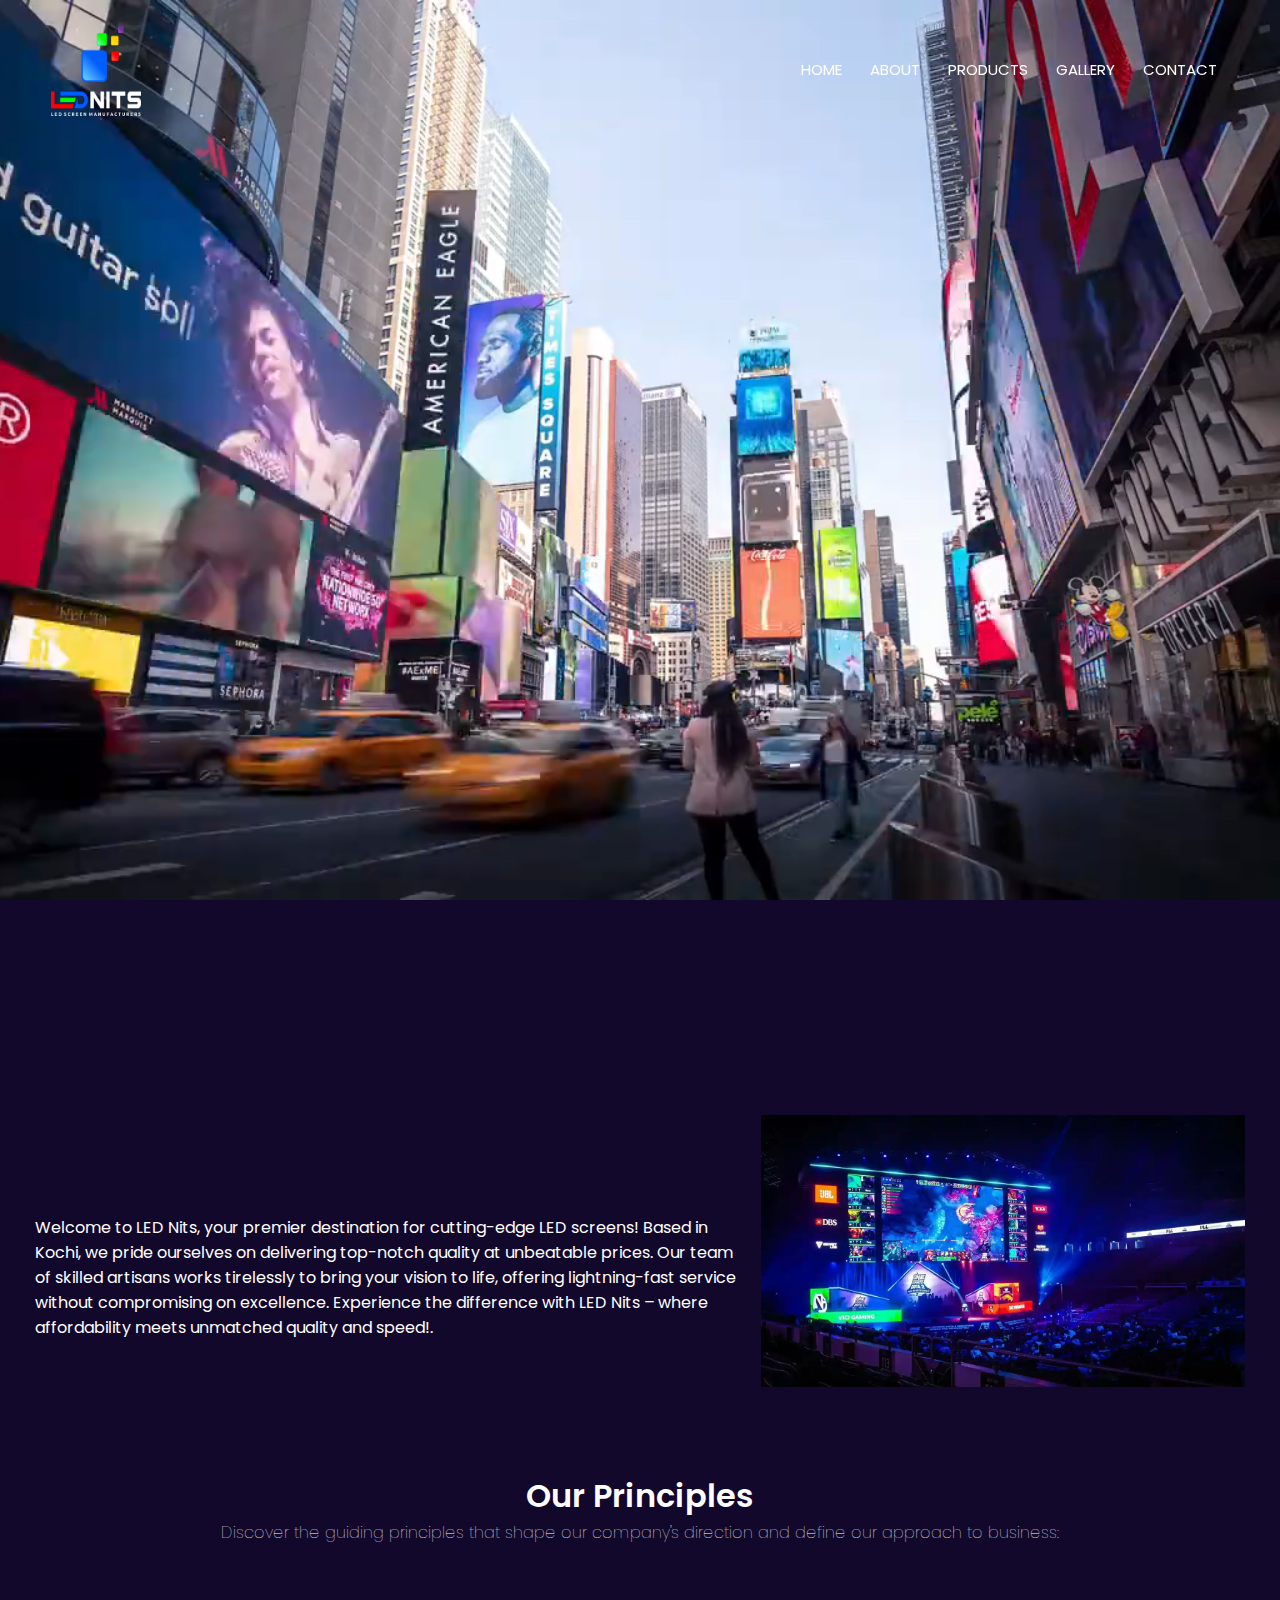
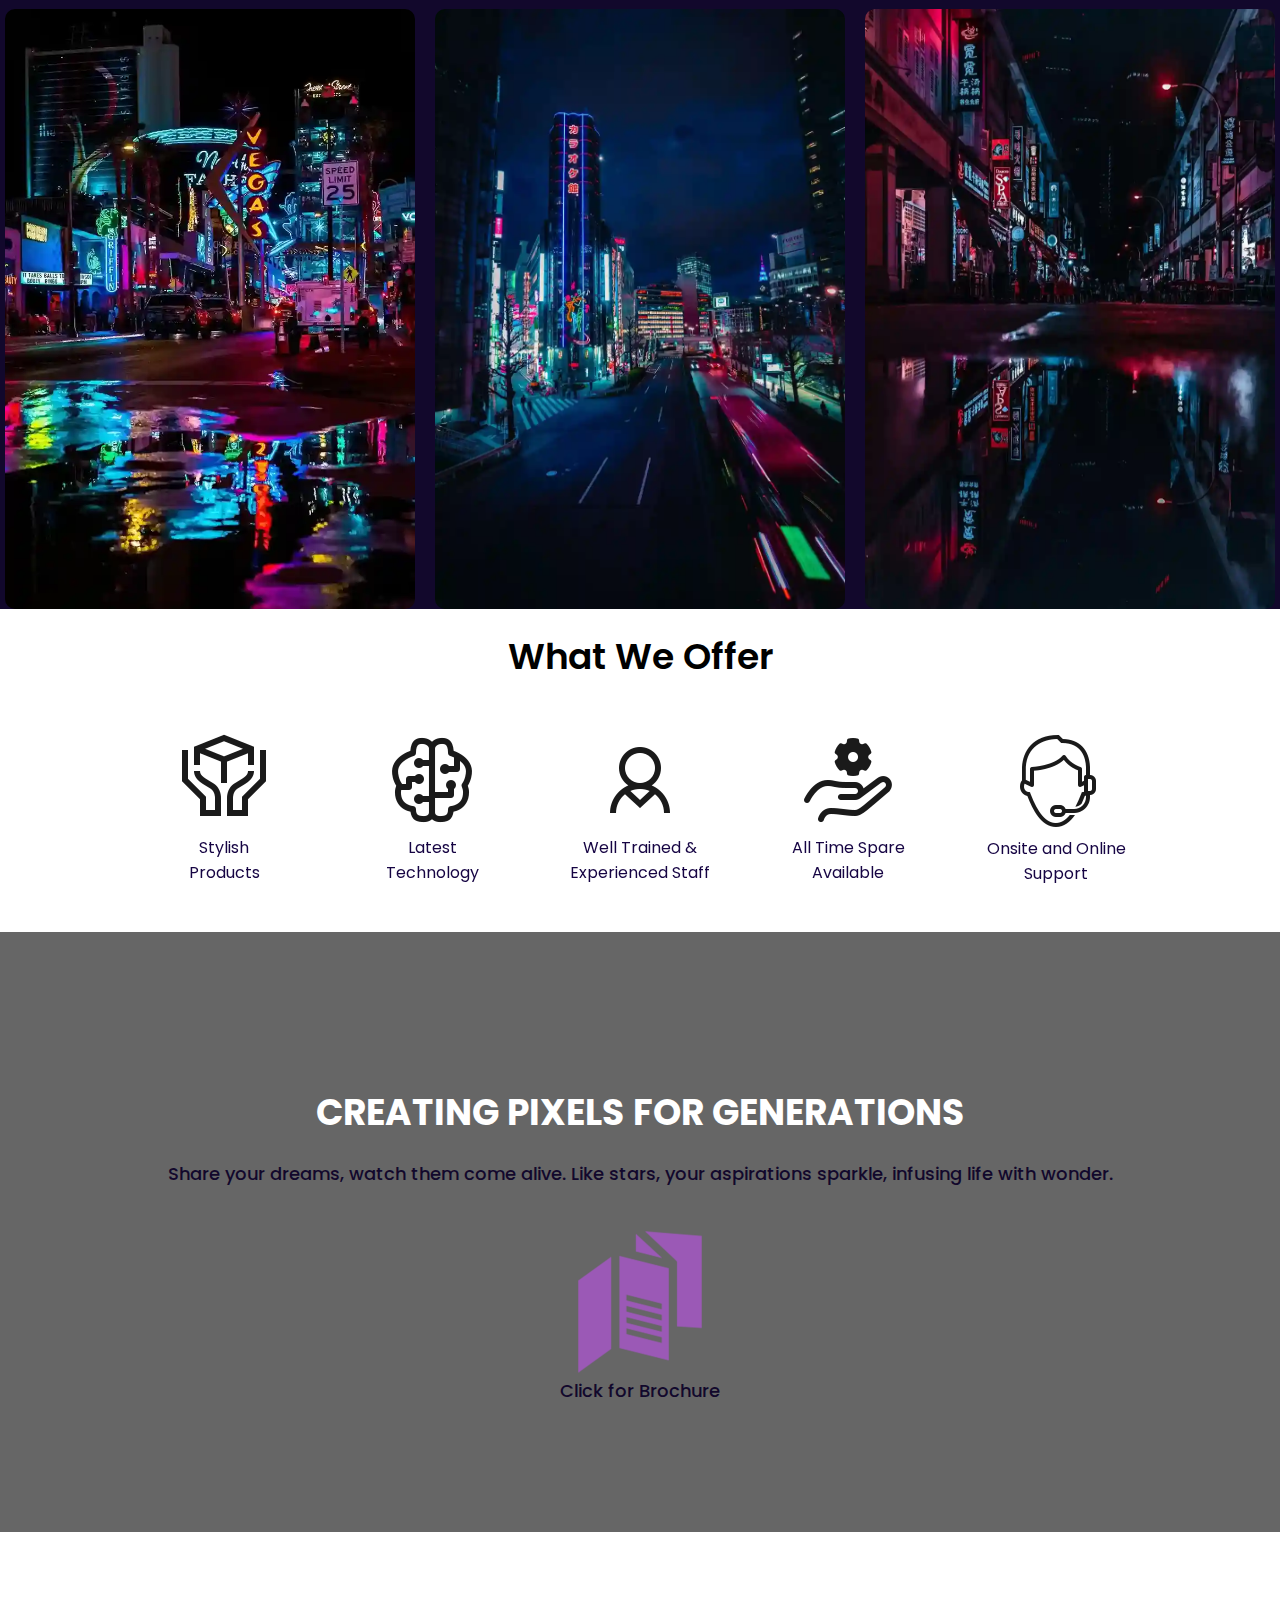
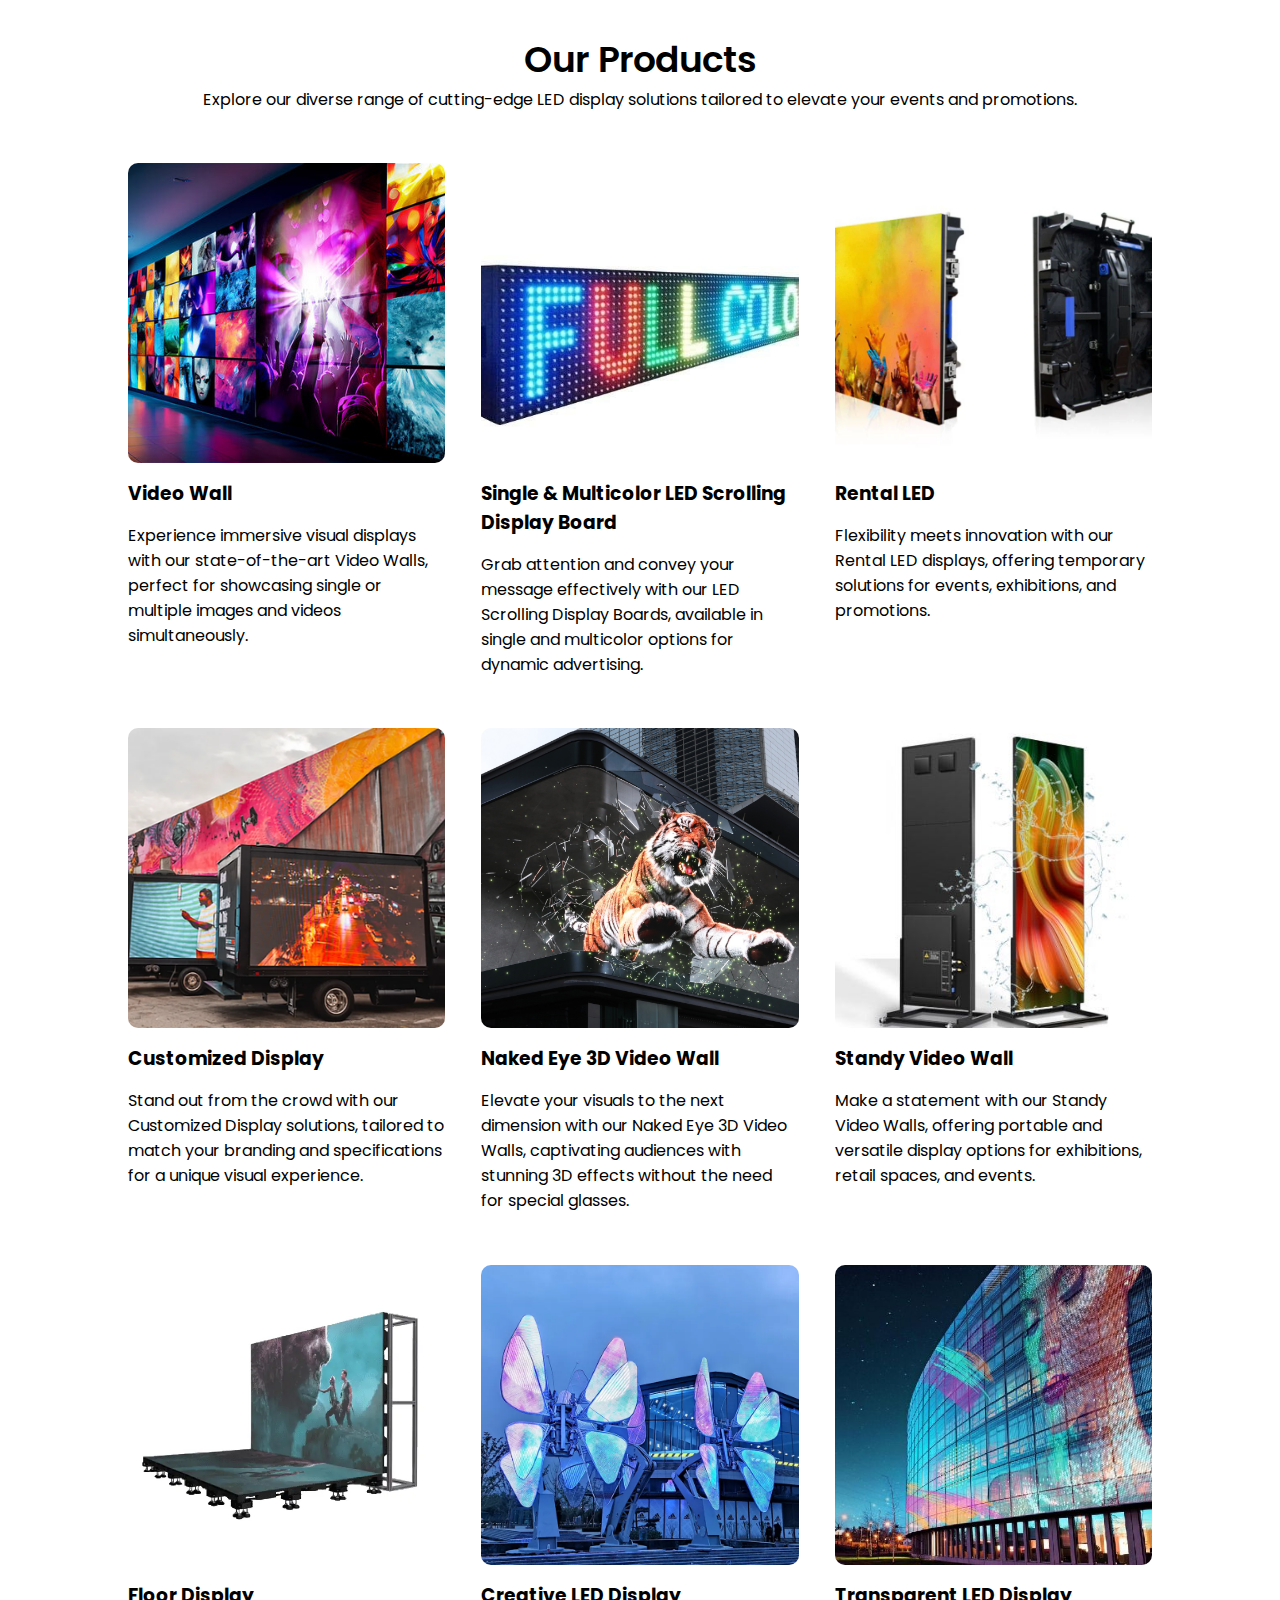
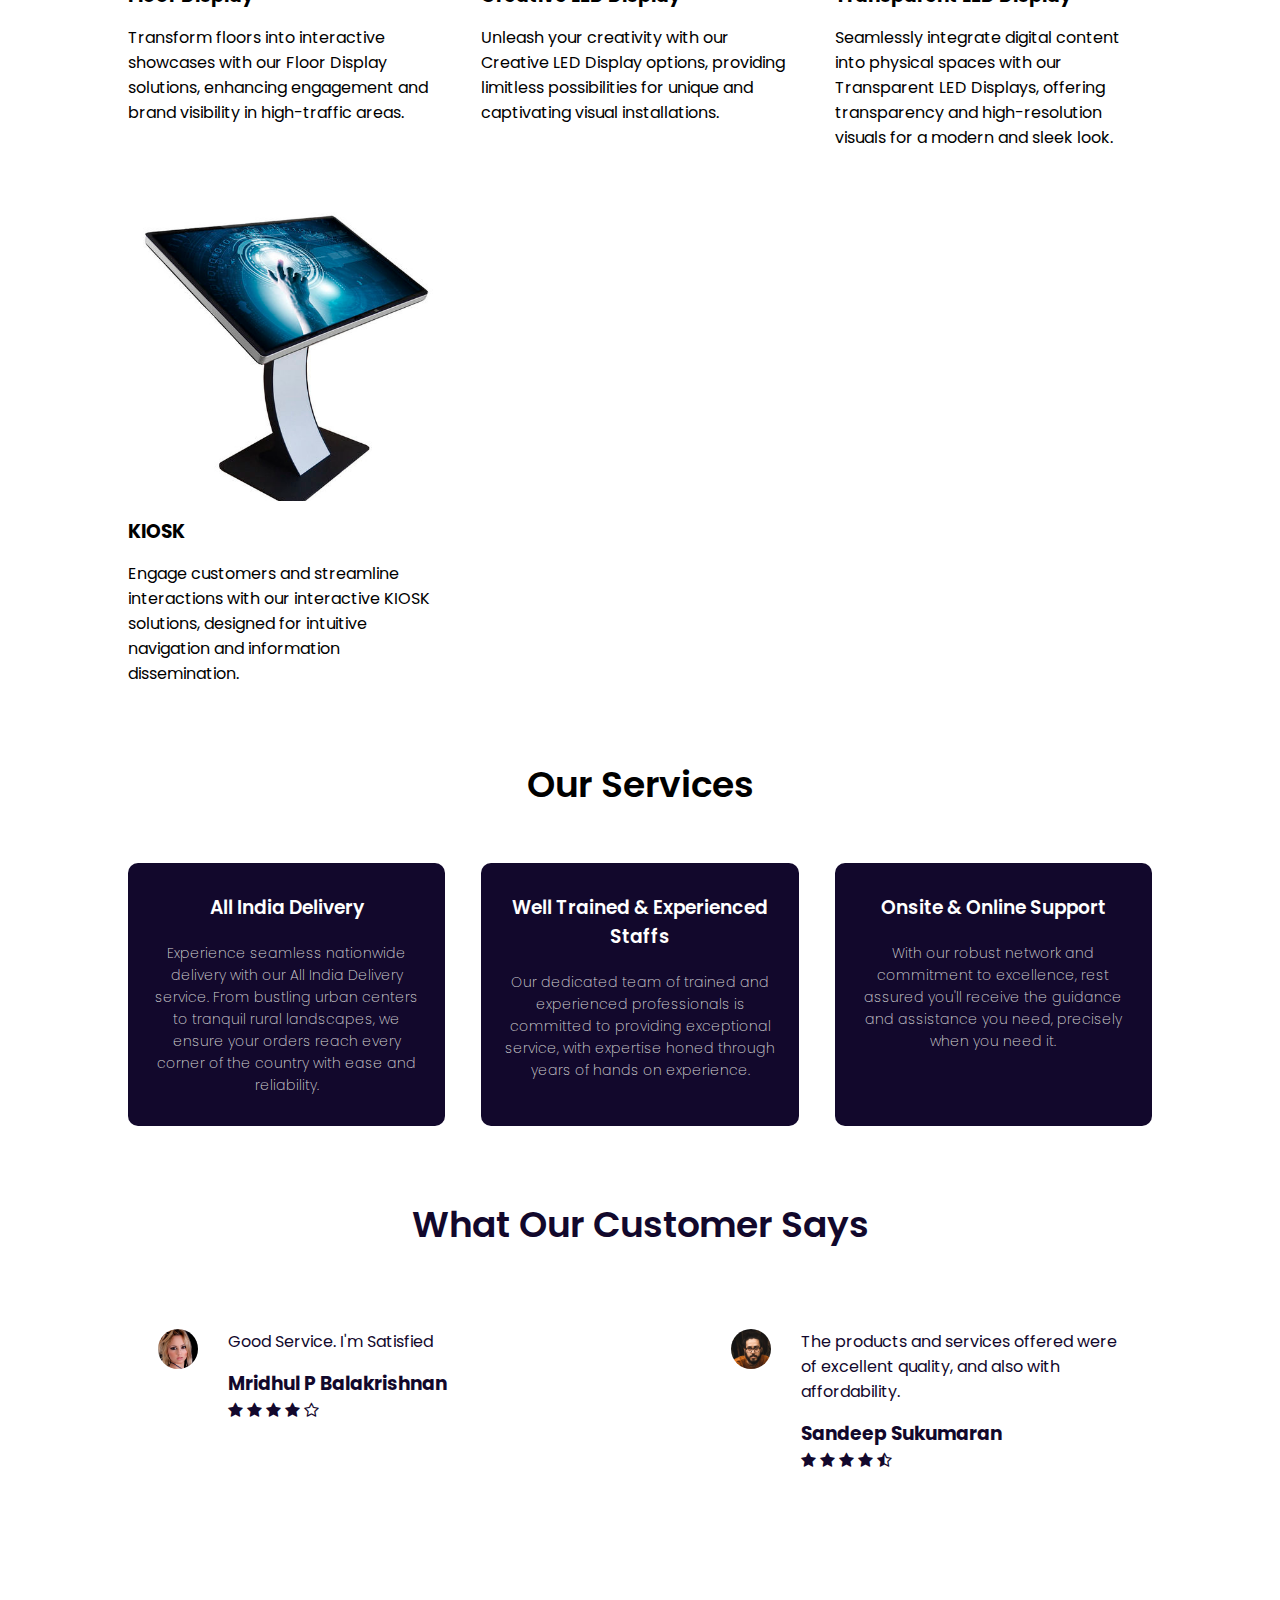
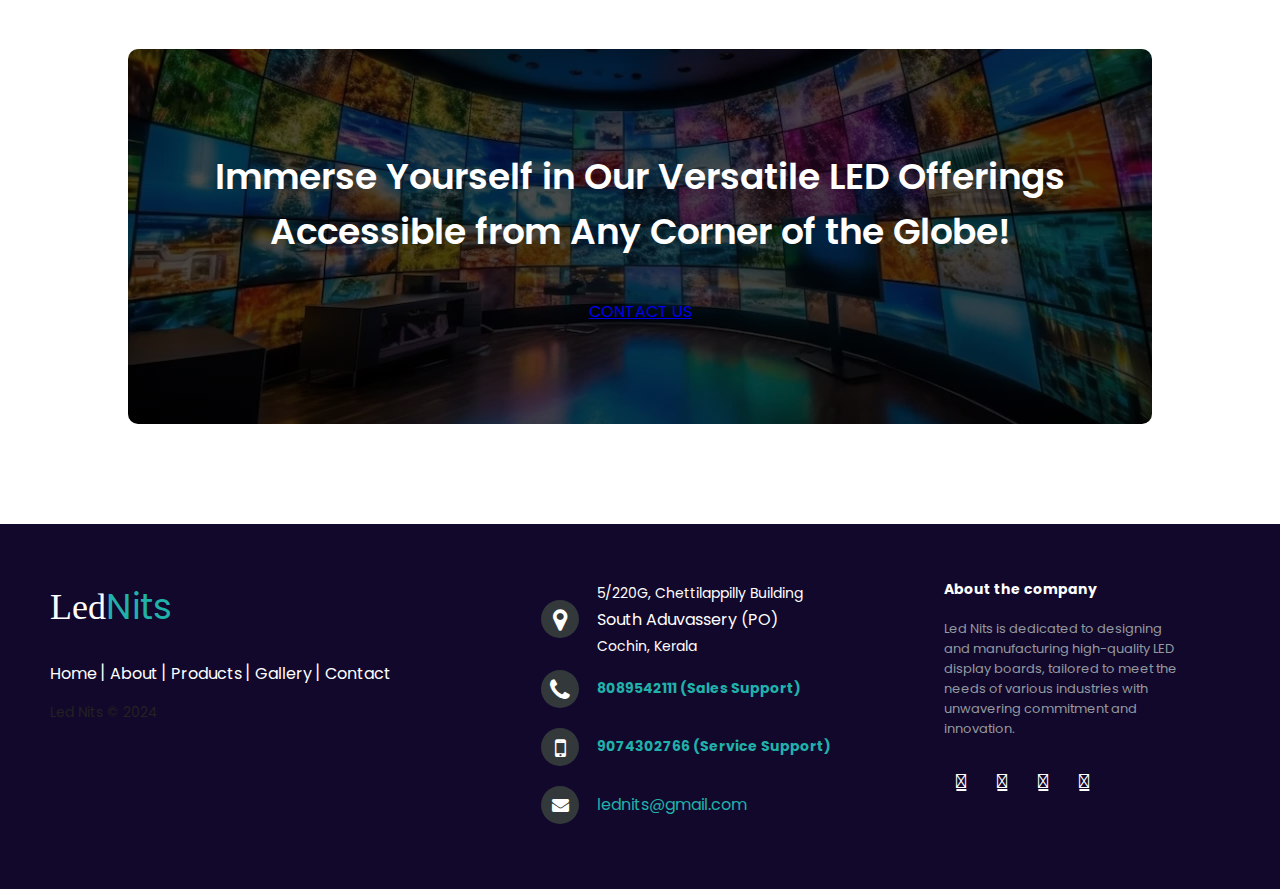
==== index.html @ 92ab8e9d "demo final changes" ====
<html>
<head>
<meta name="viewport" content="width=device-width, initial-scale=1.0">
<title>Led Nits</title>
<link rel="stylesheet" href="style.css">
<link href="https://fonts.googleapis.com/css?family=Poppins:100,200,300,400,600,700&display=swap" rel="stylesheet">
<link rel="stylesheet" href="https://stackpath.bootstrapcdn.com/font-awesome/4.7.0/css/font-awesome.min.css"> 
<link rel="stylesheet" href="https://cdnjs.cloudflare.com/ajax/libs/font-awesome/5.15.3/css/all.min.css" integrity="sha512-iBBXm8fW90+nuLcSKlbmrPcLa0OT92xO1BIsZ+ywDWZCvqsWgccV3gFoRBv0z+8dLJgyAHIhR35VZc2oM/gI1w==" crossorigin="anonymous" referrerpolicy="no-referrer" />
</head>

<body>

    <a href='#' class="stt" title="scroll to top"></a>

    <div class="whatsapp-btn-container">
        <a class="whatsapp-btn" href="https://wa.me/918089542111"><i class="fab fa-whatsapp"></i></a>
        <span>Contact Us</span>
    </div>

    <section class="header">
        <video autoplay muted loop class="video-bg">
            <source src="video/Leddisplay.mp4" type="video/mp4">
            Your browser does not support the video tag.
        </video>
    
        <nav>
            <a href="index.html"><img src="images/lednits-logo.png"></a>
            <div class="nav-links" id="navLinks">  
                <i class="fa fa-close" onclick="hideMenu()"></i>
                <ul>
                    <li><a href="index.html">HOME</a></li>
                    <li><a href="about.html">ABOUT</a></li>
                    <li><a href="product.html">PRODUCTS</a></li>
                    <li><a href="blog.html">GALLERY</a></li>
                    <li><a href="contact.html">CONTACT</a></li>
                </ul>
            </div>
            <i class="fa fa-bars" onclick="showMenu()"></i>
        </nav>
    </section>    

    <div class="container-lednits">
        <div class="box-lednits">
            <div class="title-lednits">
                <span class="block-lednits"></span>
                <h1>Led Nits<span></span></h1>
            </div>
            <div class="des-lednits">
                <div class="block-lednits"></div>
                <p>LED SCREEN MANUFACTURERS</p>
            </div>
        </div>
    </div>
    
    <section class="container-section">
        <div class="content">
            <div class="text">
                <p>Welcome to LED Nits, your premier destination for cutting-edge LED screens! Based in Kochi, we pride ourselves on delivering top-notch quality at unbeatable prices. Our team of skilled artisans works tirelessly to bring your vision to life, offering lightning-fast service without compromising on excellence. Experience the difference with LED Nits – where affordability meets unmatched quality and speed!.</p>
            </div>
            <div class="image">
                <img src="images/ledstagescreen_1_11zon.webp" alt="Led Nits">
            </div>
        </div>
    </section>
    

<!---------- Principles ---------->

    <section class="principles">
        <h1 class="reveal-text">Our Principles</h1>
        <p>Discover the guiding principles that shape our company's direction and define our approach to business:</p>
            <div class="row">
                <div class="principles-col">
                    <img src="images/principle3_4_11zon.webp">
                    <div class="layer">
                        <h3>Mission</h3>
                        <p>Our mission is to deliver innovative LED display solutions that exceed customer expectations, empower creativity, and elevate experiences.</p>
                    </div>
                </div>
                <div class="principles-col">
                    <img src="images/principle1_2_11zon.webp">
                    <div class="layer">
                        <h3>Vision</h3>
                        <p>Our vision is to become the leading provider of cutting-edge LED display technology, inspiring awe and transforming spaces worldwide.</p>
                    </div>
                </div>
                <div class="principles-col">
                    <img src="images/principle2_3_11zon.webp">
                    <div class="layer">
                        <h3>Values</h3>
                        <p>At LED NITS, we uphold core values of excellence, integrity, collaboration, and sustainability. These values guide our actions and decisions, driving us to deliver exceptional quality, build trusted relationships, and contribute positively to our community. </p>
                    </div>
                </div>
            </div>
    </section>
    
<!---------- What we offer ----------->
    
    <section class="offerings">
        <h1>What We Offer</h1>
        <div id="all-offerings">
            <div class="offerings-box he">
                <img class="symbol" src="images/icons8-product-96.png">
                <span class="name">Stylish <br> Products</p>
            </div>
            <div class="offerings-box he">
              <img class="symbol" src="images/icons8-artificial-intelligence-96.png">
              <span class="name">Latest <br> Technology</p>
            </div>
            <div class="offerings-box he">
              <img class="symbol" src="images/icons8-person-96.png">
              <span class="name">Well Trained & Experienced Staff</p>
            </div>
            <div class="offerings-box he">
              <img class="symbol" src="images/icons8-service-96.png">
              <span class="name">All Time Spare Available</p>
            </div>
            <div class="offerings-box he">
              <img class="symbol" src="images/icons8-online-support-100.png">
              <span class="name">Onsite and Online Support </p>
            </div>
        </div>
    </section>

<!---------- Dream ---------->
    <div class="dream-section">
        <div class="row">
            <div class="col s12 m8 l6">
                <h2>CREATING PIXELS FOR GENERATIONS</h2>
                <p>Share your dreams, watch them come alive. Like stars, your aspirations sparkle, infusing life with wonder.</p>
                <div class="download-icon">
                    <a href="your-pdf-file.pdf" download>
                        <img src="images/pngegg.png" alt="Download PDF">
                    </a>
                </div>
                <p>Click for Brochure</p>
            </div>
        </div>
    </div> 
<!---------- Products ---------->
    
    <section class="pro">
        <h1>Our Products</h1>
        <p>Explore our diverse range of cutting-edge LED display solutions tailored to elevate your events and promotions.</p>
            <div class="row">
                <div class="pro-col">
                    <img src="images/videowall-lednits.jpg">
                    <h3>Video Wall</h3>
                    <p>Experience immersive visual displays with our state-of-the-art Video Walls, perfect for showcasing single or multiple images and videos simultaneously.</p>
                </div>
                <div class="pro-col">
                    <img src="images/led-scrolling-display-board.jpg">
                    <h3>Single & Multicolor LED Scrolling Display Board</h3>
                    <p>Grab attention and convey your message effectively with our LED Scrolling Display Boards, available in single and multicolor options for dynamic advertising.</p>
                </div>
                <div class="pro-col">
                    <img src="images/rental-lednits.webp">
                    <h3>Rental LED</h3>
                    <p>Flexibility meets innovation with our Rental LED displays, offering temporary solutions for events, exhibitions, and promotions.</p>
                </div>
                <div class="pro-col">
                    <img src="images/trucks-lednits.webp">
                    <h3>Customized Display</h3>
                    <p>Stand out from the crowd with our Customized Display solutions, tailored to match your branding and specifications for a unique visual experience.</p>
                </div>
                <div class="pro-col">
                    <img src="images/3dwall-lednits.png">
                    <h3>Naked Eye 3D Video Wall</h3>
                    <p>Elevate your visuals to the next dimension with our Naked Eye 3D Video Walls, captivating audiences with stunning 3D effects without the need for special glasses.</p>
                </div>
                <div class="pro-col">
                    <img src="images/standy-lednits.jpg">
                    <h3>Standy Video Wall</h3>
                    <p>Make a statement with our Standy Video Walls, offering portable and versatile display options for exhibitions, retail spaces, and events.</p>
                </div>
                <div class="pro-col">
                    <img src="images/floor-lednits.webp">
                    <h3>Floor Display</h3>
                    <p>Transform floors into interactive showcases with our Floor Display solutions, enhancing engagement and brand visibility in high-traffic areas.</p>
                </div>
                <div class="pro-col">
                    <img src="images/creative-butterfly-lednits.webp">
                    <h3>Creative LED Display</h3>
                    <p>Unleash your creativity with our Creative LED Display options, providing limitless possibilities for unique and captivating visual installations.</p>
                </div>
                <div class="pro-col">
                    <img src="images/transparent-lednits.jpeg">
                    <h3>Transparent LED Display</h3>
                    <p>Seamlessly integrate digital content into physical spaces with our Transparent LED Displays, offering transparency and high-resolution visuals for a modern and sleek look.</p>
                </div>
                <div class="pro-col">
                    <img src="images/kiosk-lednits.jpg">
                    <h3>KIOSK</h3>
                    <p>Engage customers and streamline interactions with our interactive KIOSK solutions, designed for intuitive navigation and information dissemination.</p>
                </div>
            </div>
    </section>

<!---------- What we offer ---------->

    <section class="offer">
        <h1>Our Services</h1>
        <div class="row">
            <div class="offer-col">
                <h3>All India Delivery</h3>
                <p>Experience seamless nationwide delivery with our All India Delivery service. From bustling urban centers to tranquil rural landscapes, we ensure your orders reach every corner of the country with ease and reliability.</p>
            </div>
            <div class="offer-col">
                <h3>Well Trained & Experienced Staffs</h3>
                <p>Our dedicated team of trained and experienced professionals is committed to providing exceptional service, with expertise honed through years of hands on experience.</p>
            </div>
            <div class="offer-col">
                <h3>Onsite & Online Support</h3>
                <p>With our robust network and commitment to excellence, rest assured you'll receive the guidance and assistance you need, precisely when you need it.</p>
            </div>
        </div>
    </section>

<!---------- testimonials ---------->
    
    <section class="testimonials">
        <h1>What Our Customer Says</h1>
            <div class="row">
                <div class="testimonial-col">
                    <img src="images/user1.jpg">
                    <div> 
                        <p>Good Service. I'm Satisfied</p>
                        <h3>Mridhul P Balakrishnan</h3>
                        <i class="fa fa-star"></i>
                        <i class="fa fa-star"></i>
                        <i class="fa fa-star"></i>
                        <i class="fa fa-star"></i>
                        <i class="fa fa-star-o"></i>
                    </div>
                </div>
                <div class="testimonial-col">
                    <img src="images/user2.jpg">
                    <div>
                        <p>The products and services offered were of excellent quality, and also with affordability.</p>
                        <h3>Sandeep Sukumaran</h3>
                        <i class="fa fa-star"></i>
                        <i class="fa fa-star"></i>
                        <i class="fa fa-star"></i>
                        <i class="fa fa-star"></i>
                        <i class="fa fa-star-half-o"></i>
                    </div>
                </div>
            </div>
    </section>
    
<!------ Call To Action ------>

<section class="cta">
       <h1>Immerse Yourself in Our Versatile LED Offerings<br>Accessible from Any Corner of the Globe!</h1>
        <a href="contact.html" class="hero-btn">CONTACT US</a>
</section>    
 
<!-------- footer ---------->  

<footer class="footer-distributed">

      <div class="footer-left">

        <h3>Led<span>Nits</span></h3>

        <p class="footer-links">
          <a href="#" class="link-1">Home</a>
          
          <a href="about.html">About</a>
        
          <a href="product.html">Products</a>
          
          <a href="blog.html">Gallery</a>
          
          <a href="contact.html">Contact</a>
        </p>

        <p class="footer-company-name">Led Nits © 2024</p>
      </div>

      <div class="footer-center">

        <div>
          <i class="fa fa-map-marker"></i>
          <p id="address"><span>5/220G, Chettilappilly Building</span> South Aduvassery (PO)<span>Cochin, Kerala</span></p>
        </div>

        <div>
            <i class="fa fa-phone"></i>
            <a href="tel:+91 8089542111">8089542111 (Sales Support)</a>
          </div>
          <div>
            <i class="fa fa-mobile"></i>
            <a href="tel:+91 9074302766">9074302766 (Service Support)</a>
          </div>

        <div>
          <i class="fa fa-envelope"></i>
          <p><a href="mailto:lednits@gmail.com">lednits@gmail.com</a></p>
        </div>

      </div>

      <div class="footer-right">

        <p class="footer-company-about">
          <span>About the company</span>
          Led Nits is dedicated to designing and manufacturing high-quality LED display boards, tailored to meet the needs of various industries with unwavering commitment and innovation.
        </p>

        <div class="footer-icons">

          <a href="#"><i class="fab fa-facebook"></i></a>
          <a href="#"><i class="fab fa-instagram"></i></a>
          <a href="#"><i class="fab fa-youtube"></i></a>
          <a href="#"><i class="fab fa-twitter"></i></a>

        </div>

      </div>

    </footer>
  
  
<!----JavaScript for toggle menu---->
<script>
    var navLinks = document.getElementById("navLinks");

    function showMenu() {
        navLinks.style.right = "0";
    }

    function hideMenu() {
        navLinks.style.right = "-200px";
    }
    let sttBtn = document.querySelector('.stt');

    // Hide the scroll-to-top button initially
    sttBtn.style.display = 'none';
    
    // Show or hide the scroll-to-top button based on the scroll position
    window.addEventListener('scroll', function () {
        if (document.body.scrollTop > 20 || document.documentElement.scrollTop > 20) {
            sttBtn.style.display = 'block';
        } else {
            sttBtn.style.display = 'none';
        }
    });
    document.getElementById("address").addEventListener("click", function() {
  window.location.href = "https://maps.app.goo.gl/4TmtWxQeUPG75BDH6";
});
</script> 
    
</body>
</html>
---- style.css ----
* {
    margin: 0;
    padding: 0;
    font-family: 'Poppins', sans-serif;
}

.header {
    min-height: 100vh;
    width: 100%;
    position: relative;
    overflow: hidden;
}

.video-bg {
    position: absolute;
    top: 0;
    left: 0;
    width: 100%;
    height: 100%;
    object-fit: cover;
}

nav {
    display: flex;
    padding: 2% 4%;
    justify-content: space-between;
    align-items: center;
    position: relative; /* Ensure navigation is positioned correctly */
    z-index: 2; /* Ensure navigation is on top of the video */
}

nav img {
    width: 90px;
    height: 90px;
}

.nav-links {
    flex: 1;
    text-align: right;
    position: relative; /* Ensure navigation links are positioned correctly */
    z-index: 1; /* Ensure navigation links are on top of the video */
}

.nav-links ul li {
    list-style: none;
    display: inline-block;
    padding: 8px 12px;
    position: relative;
}

.nav-links ul li a {
    color: #fff;
    text-decoration: none;
    font-size: 15px;
}

.nav-links ul li::after {
    content: '';
    width: 0%;
    height: 2px;
    background: #ffffff;
    display: block;
    margin: auto;
    transition: .5s;
}

.nav-links ul li:hover::after {
    width: 100%;
}

nav .fa {
    display: none;
}


@media (max-width: 700px) {
    .nav-links ul li {
        display: block;
    }
    
    .nav-links {
        position: fixed;
        background: #12082c;
        height: 100vh;
        width: 200px;
        top: 0;
        right: -200px;
        text-align: left;
        z-index: 3; /* Ensure navigation links are on top of the video and navigation toggle */
        transition: 0.5s;
    }
    
    .nav-links ul {
        padding: 30px;
    }
    .nav-links ul li::after {
        content: '';
        width: 0%;
        height: 2px;
        background: #f8f5f5;
        display: block;
        margin: auto;
        transition: .5s;
    }
    
    nav .fa {
        display: block;
        color: #fff;
        margin: 10px;
        font-size: 22px;
        cursor: pointer;
        z-index: 4; /* Ensure navigation toggle is on top of the video and navigation links */
    }
    
    .text-box h1 {
        font-size: 20px;
    }
}

.container-lednits {
    width: 100%;
    height: 20vh;
    background: #12082c;
    display: flex;
    justify-content: center;
    align-items: center;
  
    .box-lednits {
      width: 250px;
      height: 250px;
      position: relative;
      display: flex;
      justify-content: center;
      flex-direction: column;
      margin-bottom: 0;
  
      .title-lednits {
        width: 100%;
        position: relative;
        display: flex;
        align-items: center;
        height: 50px;
        margin-left: 40px;
  
        .block-lednits {
          width: 0%;
          height: inherit;
          background: #ffb510;
          position: absolute;
          animation: mainBlock 3s cubic-bezier(.74, .06, .4, .92) forwards;
          display: flex;
        }
  
        h1 {
          font-family: 'Poppins';
          color: #fff;
          font-size: 32px;
          -webkit-animation: mainFadeIn 2s forwards;
          -o-animation: mainFadeIn 2s forwards;
          animation: mainFadeIn 2s forwards;
          animation-delay: 1.6s;
          opacity: 0;
          display: flex;
          align-items: baseline;
          position: relative;
  
          span {
            width:0px;
            height: 0px;
            -webkit-border-radius: 50%;
            -moz-border-radius: 50%;
            border-radius: 50%;
  
            background: #ffb510;
            -webkit-animation: load 0.6s cubic-bezier(.74, .06, .4, .92) forwards;
            animation: popIn 0.8s cubic-bezier(.74, .06, .4, .92) forwards;
            animation-delay: 1.5s;
            margin-left: 5px;
            margin-top: -10px;
            position: absolute;
            bottom: 13px;
            right: -12px;
  
          }
        }
      }
  
      .des-lednits {
        width: 100%;
        position: relative;
        display: flex;
        align-items: center;
        height: 30px;
        margin-top: -10px;
        margin-left: 40px;
  
        .block-lednits {
          width: 0%;
          height: inherit;
          background: #e91e63;
          position: absolute;
          animation: secBlock 2s cubic-bezier(.74, .06, .4, .92) forwards;
          animation-delay: 2s;
          display: flex;
        }
  
        p {
          animation: secFadeIn 2s forwards;
          animation-delay: 3.2s;
          opacity: 0;
           font-weight: 400;
          font-family: 'Lato';
          color: #ffffff;
          font-size: 12px;
          text-transform: uppercase;
          letter-spacing: 5px;
        }
      }
    }
  }
  
  @keyframes mainBlock {
    0% {
      width: 0%;
      left: 0;
  
    }
    50% {
      width: 100%;
      left: 0;
  
    }
    100% {
      width: 0;
      left: 100%;
    }
  }
  
  @keyframes secBlock {
    0% {
      width: 0%;
      left: 0;
  
    }
    50% {
      width: 100%;
      left: 0;
  
    }
    100% {
      width: 0;
      left: 100%;
    }
  }
  
  @keyframes mainFadeIn {
    0% {
      opacity: 0;
    }
    100% {
      opacity: 1;
    }
  }
  
  @keyframes popIn {
    0% {
      width: 0px;
      height: 0px;
      background: #e9d856;
      border: 0px solid #ddd;
      opacity: 0;
    }
    50% {
      width: 10px;
      height: 10px;
      background: #e9d856;
      opacity: 1;
      bottom: 45px;
    }
     65% {
        width: 7px;
      height: 7px;
        bottom: 0px;
        width: 15px
     }
     80% {
        width: 10px;
      height: 10px;
        bottom: 20px
     }
    100% {
      width: 7px;
      height: 7px;
      background: #e9d856;
      border: 0px solid #222;
      bottom: 13px;
  
    }
  }
  
  @keyframes secFadeIn {
    0% {
      opacity: 0;
    }
    100% {
      opacity: 0.5;
    }
  }

  .container-section {
    width: 100%;
    max-width: 100%; /* Adjust max-width as needed */
    margin: auto;
    padding: 5px;
    box-sizing: border-box;
    display: flex;
    justify-content: center; /* Center content horizontally */
    align-items: center; /* Center content vertically */
    background-color: #12082c;
}

.content {
    display: flex;
    flex-direction: row; /* For desktop layout */
    width: 100%;
    padding: 30px;
}

.text {
    flex: 1; /* Take up remaining space */
    padding-right: 20px; /* Add space between paragraph and image */
    justify-content: center;
    color: white;
    margin-top: 100px;
}

.text p {
    margin: 0; /* Reset margin for the paragraph */
}

.image {
    flex-shrink: 0; /* Don't allow image to shrink */
    width: 40%; /* For desktop layout */
}

.image img {
    width: 100%; /* Ensure image fills its container */
}
/* Media query for mobile screens */
@media screen and (max-width: 768px) {
    .content {
        flex-direction: column; /* For mobile layout, stack items vertically */
        padding: 20px;
    }

    .text {
        padding-right: 0; /* Reset padding for mobile layout */
        padding: 20px;
        margin-top: 0;
    }

    .image {
        width: 100%; /* For mobile layout, full width */
    }
}
@media only screen and (min-width: 768px) and (max-width: 1024px) {
  /* Your tablet styles here */
  .content {
    flex-direction: row;
    padding: 20px;
  }
  .text{
    margin-top: 0;
  }
}



/*---------------- Principles ----------------*/

.principles{
    width: 100%;
    margin: auto;
    text-align: center;
    padding-top: 50px;
    background-color: #12082c;
}
.principles h1{
    color: white;
    font-size: xx-large;
}
.principles p{
    color: white;
    font-weight: 100;
}
.principles-col{
    flex-basis: 32%;
    border-radius: 10px;
    margin-bottom: 0px;
    margin-left: 5px;
    margin-right: 5px;
    position: relative;
    overflow: hidden;
}
.principles-col img{
    width: 100%;
    height: 600px;
}

.layer{
    background: transparent;
    height: 100%;
    width: 100%;
    top: 0;
    left: 0;
    position: absolute;
    opacity: 0;
    visibility: hidden;
    transition: .5s;
}
.principles-col:hover .layer{
    background: #130929;
    opacity: 1; /* Show on hover */
    visibility: visible; /* Show on hover */
}
.layer h3{
    width: 100%;
    margin-bottom: 80px;
    font-weight: 500;
    color: #fff;
    font-size: 26px;
    bottom: 0;
    left: 50%;
    transform: translateX(-50%);
    position: absolute;
    opacity: 0;
    transition: .5s;
}
.principles-col:hover .layer h3 {
    bottom: 49%;
    opacity: 1; /* Show on hover */
}
.layer p {
    width: 80%;
    margin: auto;
    position: absolute;
    bottom: -100%; /* Initially hidden */
    left: 50%;
    transform: translateX(-50%);
    opacity: 0; /* Initially hidden */
    transition: .5s;
    color: #fff; /* White text color */
    padding: 10px; /* Add some padding for better readability */
}
.principles-col:hover .layer p {
    bottom: 10%; /* Show on hover */
    opacity: 1; /* Show on hover */
}

/*-------------- Offer ----------------*/
.offerings h1{
    margin: 20px;
    text-align: center;
    color: #000;
}

/* 
  Font: "Neon Glow" by weknow 
  (https://www.fontspace.com/neon-glow-font-f14014) 
*/
@font-face {
    font-family: 'Neon Glow';
    src: url(https://assets.codepen.io/230569/NeonGlow-8VLz.ttf);
  }
  
  * {
    box-sizing: inherit;
    margin: 0;
    padding: 0;
  }
  
  html {
    box-sizing: border-box;
  }
  
  main {
    align-items: center;
    display: flex;
    justify-content: center;
    min-height: 100vh;
  }
  
  #all-offerings {
    display: flex;
    flex-wrap: wrap;
    justify-content: center;
    
    > * {
      margin: 0.5rem;
    }
  }
  
  .offerings-box {
    --blur: 1.75rem;
    --box-blur: calc(0.5 * var(--blur));
    --glow: var(--color);
    --size: 12rem;
    
    align-items: center;
    border-radius: 12px;
    /* border: 4px solid currentColor; */ /* Remove or comment out this line */
    color: var(--color, white);
    display: inline-flex;
    flex-direction: column;
    font-family: system-ui, sans-serif;
    height: var(--size);
    justify-content: space-around;
    padding: 1rem;
    width: var(--size);
    text-align: center;
    
    > * {
      margin: 0;
      padding: 0;
    }
    
    .symbol { 
      font-size: 4rem; 
      font-family: 'Neon Glow';
      text-shadow: 0 0 var(--blur) var(--glow);
    }

    &.he { --color: #12082c; filter: saturate(175%); }
    &.ne { --color: #FDA802; filter: brightness(110%); }
    &.ar { --color: #E555C7; filter: brightness(125%); }
    &.kr { --color: #B7E7F7; filter: saturate(200%); }
    &.xe { --color: #C4C4C6; filter: brightness(105%); }
  }

  @media only screen and (max-width: 768px) {
  #all-offerings {
    display: grid;
    grid-template-columns: repeat(2, calc(50% - 1rem)); /* Adjusted width */
    gap: 1rem; /* Reduced gap */
    grid-row-gap: 0.01rem;
    justify-items: center;
  }

  .offerings-box {
    width: 100%; /* Take up full width of grid cell */
    box-sizing: border-box; /* Include padding and border in the element's total width calculation */
    padding: 1rem; /* Add padding to contain the content */
  }
}

/*-------------- Dream-Section ----------------*/

.dream-section {
    background: url(images/about-lednits.jpg) center center / cover fixed;
    height: 600px;
    margin-top: 20px;
    display: flex;
    justify-content: center;
    align-items: center;
    text-align: center;
     /* Set text color to white */
    overflow: hidden; /* Hide content that overflows the section */
    position: relative; /* Make the section relative for absolute positioning of content */
}

.dream-section h2 {
    font-size: 36px;
    text-align: center;
    color: #fff;
    margin-bottom: 20px;
}

.dream-section p {
    font-size: 18px;
    color: #12082c;
    font-weight: 500;
    margin-bottom: 40px; /* Increase margin to create space between paragraphs */
}
.download-icon img {
  width: 150px;
  height: 150px;
}

/* Add parallax effect to the background */
.dream-section::before {
    content: "";
    position: absolute;
    top: 0;
    left: 0;
    width: 100%;
    height: 100%;
    background: rgba(0, 0, 0, 0.6); /* Semi-transparent overlay to enhance readability */
    z-index: -1; /* Send it behind the content */
}

@media (max-width: 768px) {
    .dream-section h2 {
        font-size: 28px; /* Adjust font size for smaller screens */
    }

    .dream-section p {
        font-size: 16px; /* Adjust font size for smaller screens */
    }
} 

/*-------------- Products-Index ----------------*/


.pro{
    width: 80%;
    margin: auto;
    text-align: center;
    padding-top: 100px;
}
h1{
    color: #000;
}
.row {
    display: flex;
    flex-wrap: wrap;
    justify-content: space-between; /* Distribute items evenly */
}
.pro-col{
    flex-basis: 31%;
    border-radius: 10px;
    margin-bottom: 5%;
    text-align: left;
}
.pro-col img{
    width: 100%;
    height: 300px;
    object-fit: cover;
    border-radius: 10px;
}
.pro-col p{
    padding: 0;
}
.pro-col h3{
    margin-top: 16px;
    margin-bottom: 15px;
    text-align: left;
}
/*---------- services --------*/

.offer{
    width: 80%;
    margin: auto;
    text-align: center;
    padding-top: 20px;
}
h1{
    font-size: 36px;
    font-weight: 600;
}
.offer p{
    color: #d4d4d4;
    font-size: 14px;
    font-weight: 200;
    line-height: 22px;
    padding: 10px;
}
.row{
    margin-top: 5%;
    display: flex;
    justify-content: space-between;  
}
  
.offer-col{
    flex-basis: 31%;
    border-radius: 10px;
    margin-bottom: 5%;
    padding: 20px 12px;
    box-sizing: border-box;
    transition: .5s;
    background-color: #12082c;
}
.offer-col h3{
    text-align: center;
    font-weight: 600;
    margin: 10px 0;
    color: white;
}
.offer-col:hover {
    box-shadow: 0 0 20px 0px rgba(37, 2, 39, 1.0); /* Adjust the alpha value to make it brighter */
}

@media (max-width:700px){
    .row{
        flex-direction: column;
    }
}

/*---------------- testimonials ------------------*/

.testimonials{
    width: 80%;
    margin: auto;
    padding-top: 100px;
    text-align: center;
    padding-top: 20px;
}
.testimonials h1{
    color: #12082c;
}
.testimonial-col{
    flex-basis: 44%;
    border-radius: 10px;
    margin-bottom: 5%;
    text-align: left;
    background: white;
    padding: 25px;
    cursor: pointer;
    display: flex;
}
.testimonial-col img{
    height: 40px;
    margin-left: 5px;
    margin-right: 30px;
    border-radius: 50%;
}
.testimonial-col p{
    padding: 0;
    color: #12082c;
}
.testimonial-col h3{
    margin-top: 15px;
    text-align: left;
    color: #12082c;
}
.testimonial-col .fa{
    color: #12082c;
}
.testimonial-col:hover {
    box-shadow: 0 0 20px 0px rgba(37, 2, 39, 1.0); /* Adjust the alpha value to make it brighter */
}
@media(max-width:700px){
    .testimonial-col img{
        margin-left: 0px;
        margin-right: 15px;
    }
}

/*-------- Call To Action ----------*/

.cta{
    margin: 100px auto;
    width: 80%;
    background-image: linear-gradient(rgba(0,0,0,0.7),rgba(0,0,0,0.7)),url(images/videowall-lednits-2.webp);
    background-position: center;
    background-size: cover;
    border-radius: 10px;
    text-align: center;
    padding: 100px 0;
}
.cta h1{
    color: #fff;
    margin-bottom: 40px; 
    padding: 0; 
}

@media(max-width:700px){
    .cta h1{
        font-size: 24px;
    }
}

/*--------------Footer---------------*/

@import url(https://fonts.googleapis.com/css?family=Open+Sans:400,500,300,700);

.footer-distributed {
  font-family: 'Open Sans', sans-serif;
  background: #12082c;
  box-shadow: 0 1px 1px 0 rgba(0, 0, 0, 0.12);
  box-sizing: border-box;
  width: 100%;
  text-align: left;
  font: bold 16px sans-serif;
  padding: 55px 50px;
}

.footer-distributed .footer-left,
.footer-distributed .footer-center,
.footer-distributed .footer-right {
  display: inline-block;
  vertical-align: top;
}

/* Footer left */
.footer-distributed .footer-left {
  width: 40%;
}

/* The company logo */
.footer-distributed h3 {
  color: #ffffff;
  font: normal 36px 'Open Sans', cursive;
  margin: 0;
}

.footer-distributed h3 span {
  color: lightseagreen;
}

/* Footer links */
.footer-distributed .footer-links {
  color: #ffffff;
  margin: 20px 0 12px;
  padding: 0;
}

.footer-distributed .footer-links a {
  display: inline-block;
  line-height: 1.8;
  font-weight: 400;
  text-decoration: none;
  color: inherit;
}

.footer-distributed .footer-company-name {
  color: #222;
  font-size: 14px;
  font-weight: normal;
  margin: 0;
}

/* Footer Center */
.footer-distributed .footer-center {
  width: 35%;
}

.footer-distributed .footer-center i {
  background-color: #33383b;
  color: #ffffff;
  font-size: 25px;
  width: 38px;
  height: 38px;
  border-radius: 50%;
  text-align: center;
  line-height: 42px;
  margin: 10px 15px;
  vertical-align: middle;
}

.footer-distributed .footer-center i.fa-envelope {
  font-size: 17px;
  line-height: 38px;
}

.footer-distributed .footer-center p {
  display: inline-block;
  color: #ffffff;
  font-weight: 400;
  vertical-align: middle;
  margin: 0;
}

.footer-distributed .footer-center p span {
  display: block;
  font-weight: normal;
  font-size: 14px;
  line-height: 2;
}

.footer-distributed .footer-center p a {
  color: lightseagreen;
  text-decoration: none;
}
.footer-distributed .footer-center div:nth-child(2) a,
.footer-distributed .footer-center div:nth-child(3) a {
  color: lightseagreen; /* Change this to the desired color */
  font-size: 14px; /* Add this line to match the font size */
  text-decoration: none;
}

.footer-distributed .footer-links a:before {
  content: "|";
  font-weight: 300;
  font-size: 20px;
  left: 0;
  color: #fff;
  display: inline-block;
  padding-right: 5px;
}

.footer-distributed .footer-links .link-1:before {
  content: none;
}

/* Footer Right */
.footer-distributed .footer-right {
  width: 20%;
}

.footer-distributed .footer-company-about {
  line-height: 20px;
  color: #92999f;
  font-size: 13px;
  font-weight: normal;
  margin: 0;
}

.footer-distributed .footer-company-about span {
  display: block;
  color: #ffffff;
  font-size: 14px;
  font-weight: bold;
  margin-bottom: 20px;
}

.footer-distributed .footer-icons {
  margin-top: 25px;
}

.footer-distributed .footer-icons a {
  display: inline-block;
  width: 35px;
  height: 35px;
  cursor: pointer;
  border-radius: 2px;
  font-size: 20px;
  color: #ffffff;
  text-align: center;
  line-height: 35px;
  margin-right: 3px;
  margin-bottom: 5px;
}

/* Media Query for smaller devices */
@media (max-width: 880px) {
  .footer-distributed {
    font-size: 14px;
    padding: 40px 30px;
  }

  .footer-distributed .footer-left,
  .footer-distributed .footer-center,
  .footer-distributed .footer-right {
    display: block;
    width: 100%;
    margin-bottom: 40px;
    text-align: center;
  }

  .footer-distributed .footer-center i {
    margin-left: 0;
  }

  .footer-distributed .footer-links {
    margin: 10px 0;
  }

  .footer-distributed .footer-links a:before {
    font-size: 16px;
  }

  .footer-distributed .footer-icons {
    margin-top: 15px;
  }

  .footer-distributed .footer-icons a {
    width: 30px;
    height: 30px;
    font-size: 16px;
    line-height: 30px;
  }
}

/*--------------- About Us Page --------------*/

.sub-header-about{
    height: 100vh;
    width: 100%;
    background-image: linear-gradient(rgba(4,9,30,0.7),rgba(4,9,30,0.7)),url(images/about-lednits.jpg);
    background-position: center;
    background-size: cover;
    text-align: center;
    color: #fff;
}
.sub-header-about h1{
    text-align: center;
    margin-top: 250px;
    color: white;
}
.about-us{
    width: 80%;
    margin: auto;
    padding-top: 80px;
    padding-bottom: 50px;
}

.about-col{
    flex-basis: 48%;
    padding: 30px 2px;
}
.about-col h1{
    padding-top: 0;
}
.about-col p{
    padding: 15px 0 25px;
}

.hero-btn.red-btn{
    border: 1px solid #050721;
    background: transparent;
    color: #0b0723;
}
.hero-btn.red-btn:hover{
    border: 1px solid #081334;
    background: #180a37;
    color: #fff;
}
.hero-btn.red-btn::after{
    background: #f44336;
}
.hero-btn.red-btn::before{
    background: #f44336;
}
.content-image{
    flex-basis: 50%;
}
.about-col img{
    width: 100%;
}

.parallax {
    background-image: url('images/arno-senoner-FDtJZDU8kws-unsplash_2_11zon.webp');
    background-attachment: fixed;
    background-size: cover;
    height: 700px;
    display: flex;
    justify-content: center;
    align-items: center;
}
.values {
    display: flex;
    justify-content: space-between;
    margin: 0 40px;
}  
.values-col {
    flex-basis: 31%;
    border-radius: 10px;
    margin-top: 2%;
    margin-bottom: 2%;
    padding: 20px 12px;
    box-sizing: border-box;
    transition: .5s;
}
.values-col h2{
    color: white;
    font-size: 20px;
    font-weight:bolder;
    border-left: 6px solid #12082c;
    padding-left: 10px;
}
.values-col p{
    color: white;
    font-size: 16px;
    padding-left: 16px;padding-right: 22px;
}

@media (max-width:700px){
    .parallax{
        height: 900px;
    }
    .values{
        flex-direction: column;
    }
    .values-col p{
        font-size: 14px;
    }
}

/*---------- Product Page -------------*/

.sub-header-products{
    height: 100vh;
    width: 100%;
    background-image: linear-gradient(rgba(4,9,30,0.7),rgba(4,9,30,0.7)),url(images/ledstagescreen_1_11zon.webp);
    background-position: center;
    background-size: cover;
    text-align: center;
    color: #fff;
}
.sub-header-products h1{
    margin-top: 250px;
    color: white;
}

.products-container {
    width: 100%;
    padding: 20px 0; /* Add padding for spacing */
}

/* Rest of your existing CSS */
.products {
    width: 80%;
    margin: auto;
    padding-top: 80px;
    padding-bottom: 50px;
}

.row {
    margin-top: 5%;
    display: flex;
    flex-wrap: wrap; /* Allow items to wrap to the next line */
}

.products-col {
    flex-basis: 48%;
    padding: 30px 2px;
    box-sizing: border-box; /* Include padding in width calculation */
    margin-top: 30px;
}
.products-col h1{
    border-left: 6px solid #12082c;
    padding-left: 20px;
    margin-bottom: 20px;
}
.products-col h2{
    padding: 20px;
}

.products-col img {
    width: 100%;
    max-width: 100%; /* Ensure image does not exceed container width */
    height: auto; /* Maintain aspect ratio */
}

/* Adjust layout for smaller screens */
@media (max-width: 768px) {
    .products-col {
        flex-basis: 100%; /* Set column to full width on smaller screens */
        margin-bottom: 10px; /* Add margin between columns */
    }
    .products-col h1{
        border-left: 4px solid #12082c;
        font-size: x-large;
        padding-left: 20px;
        margin-bottom: 20px;
    }
    .products-col img{
        height: 300px;
    }
}


/* Container for responsive table */
.table-container {
    overflow-x: auto;
}

/* Style for the table */
.responsive-table {
    width: 100%;
    margin-top: 20px; /* Adjust margin as needed */
    border-collapse: collapse;
}

.responsive-table th,
.responsive-table td {
    padding: 8px;
    border: 1px solid white;
}

.responsive-table th {
    background-color: #12082c;
    color: white;
}

/* Style for the list */
#sp-list {
    list-style-type: none;
    padding: 0;
}

#sp-list li {
    margin-bottom: 10px; /* Adjust margin as needed */
}

#sp-list h5 {
    margin: 0;
    font-size: 18px; /* Adjust font size as needed */
}

#sp-list p {
    margin: 0;
}


/*---------- Blog Page -------------*/
.sub-header-gallery{
    height: 100vh;
    width: 100%;
    background-image: linear-gradient(rgba(4,9,30,0.7),rgba(4,9,30,0.7)),url(images/transparent-lednits.jpeg);
    background-position: center;
    background-size: cover;
    text-align: center;
    color: #fff;
}
.sub-header-gallery h1{
    text-align: center;
    margin-top: 250px;
    color: white;
}

.gallery { padding-block: var(--section-padding); }

.gallery-list {
  display: grid;
  grid-template-columns: 1fr 1fr;
  gap: 10px;
}

.gallery-image {
  width: 100%;
  height: 100%;
  border-radius: var(--radius-15);
  overflow: hidden;
}

.gallery-item:nth-child(3) { grid-area: 1 / 2 / 3 / 3; }

.gallery-image img {
  width: 100%;
  height: 100%;
  object-fit: cover;
}
@media (min-width:768px) {
  .gallery { padding-bottom: calc(var(--section-padding * 2)); }

  .gallery-list {
    grid-template-columns: repeat(3, 1fr);
    gap: 20px;
  }

  .gallery-image { border-radius: var(--radius-25); }
  
}

/*------- Contact Us Page ------------*/
.sub-header-contact{
    height: 100vh;
    width: 100%;
    background-image: linear-gradient(rgba(4,9,30,0.7),rgba(4,9,30,0.7)),url(images/about-lednits.jpg);
    background-position: center;
    background-size: cover;
    text-align: center;
    color: #fff;
}
.sub-header-contact h1{
    text-align: center;
    margin-top: 250px;
    color: white;
}

.location{
    width: 80%;
    margin: auto;
    padding: 80px 0;
}
.location iframe{
    width: 100%;
}

.contact-us{
    width: 80%;
    margin: auto;
}
.contact-col{
    flex-basis: 48%;
    margin-bottom: 30px;
}

.contact-col div{
    display: flex;
    align-items: center;
    margin-bottom: 40px;
}

.contact-col div .fa{
    font-size: 28px;
    color: #070109;
    margin: 10px;
    margin-right: 30px;
}

    
.contact-col div p{
    padding: 0;
}
.contact-col div h5{
    font-size: 20px;
    margin-bottom: 5px;
    color: #555;
    font-weight: 400;
}
.contact-col div h5 a,
.contact-col div p a {
    color: inherit; /* Maintain the color */
    text-decoration: none; /* Remove the underline */
}

.contact-col input, .contact-col textarea{
    width: 100%;
    padding: 15px;
    margin-bottom: 17px;
    outline: none;
    border: 1px solid #ccc;
}

.footer-link{
    text-decoration: none;
    color: #777;
}


.stt {
    position: fixed;
    right: 2rem;
    bottom: 2rem;
    width: 2.5rem;
    height: 2.5rem;
    border-radius: 50%;
    background: rgb(128, 128, 255) url("data:image/svg+xml;utf8,%3Csvg xmlns='http://www.w3.org/2000/svg' viewBox='0 0 384 512'%3E%3Cpath fill='currentColor' d='M352 352c-8.188 0-16.38-3.125-22.62-9.375L192 205.3l-137.4 137.4c-12.5 12.5-32.75 12.5-45.25 0s-12.5-32.75 0-45.25l160-160c12.5-12.5 32.75-12.5 45.25 0l160 160c12.5 12.5 12.5 32.75 0 45.25C368.4 348.9 360.2 352 352 352z'%3E%3C/path%3E%3C/svg%3E") center no-repeat;
    box-shadow: 0 0.25rem 0.5rem 0 gray;
    z-index: 9999;
    opacity: 0.7;
  }
  .stt:hover {
    opacity: 0.8;
  }
  .stt:focus {
    opacity: 0.9;
  }
  .stt:active {
    opacity: 1;
  }

  :root { scroll-behavior: smooth; }

.whatsapp-btn-container {
    position: fixed;
    left: 30px;
    opacity: 0;
    bottom: -35x;
    padding: 24px;
    padding-bottom: 12px;
    margin-top: 10px;
    animation: fade-up 1000ms forwards;
    animation-delay: 1000ms;
    z-index: 9999;
}

@keyframes fade-up {
    100% {
        bottom: 24px;
        opacity: 1;
    }
}

.whatsapp-btn-container .whatsapp-btn {
    font-size: 48px;
    color: #25d366;
    display: inline-block;
    transition: all 400ms;
}

.whatsapp-btn-container .whatsapp-btn:hover {
    transform: scale(1.2);
}

.whatsapp-btn-container span {
    position: absolute;
    top: 0;
    left: 4px;
    font-family: "Roboto", sans-serif;
    font-weight: bold;
    color: #075e54;
    transform: rotateZ(20deg) translateX(10px);
    opacity: 0;
    transition: all 400ms;
}

.whatsapp-btn-container .whatsapp-btn:hover + span {
    transform: rotateZ(0deg) translateX(0px);
    opacity: 1;
}
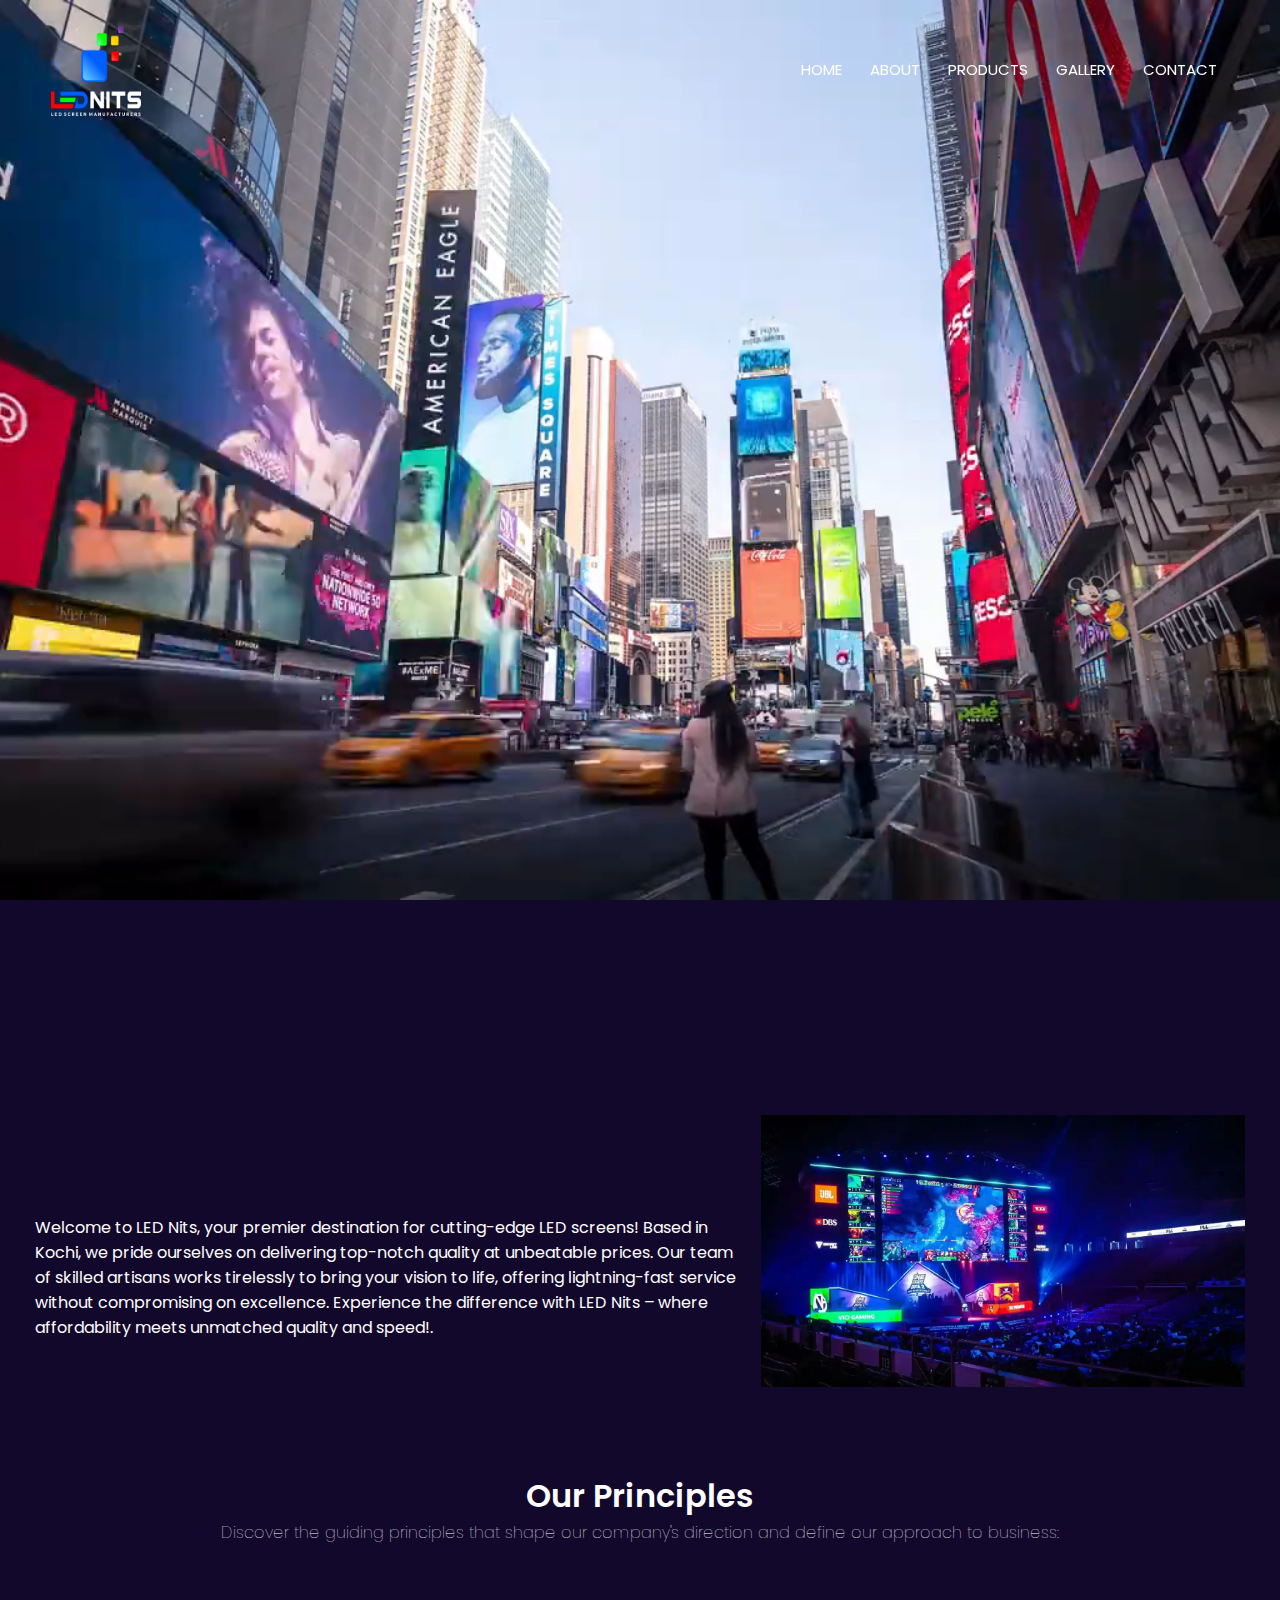
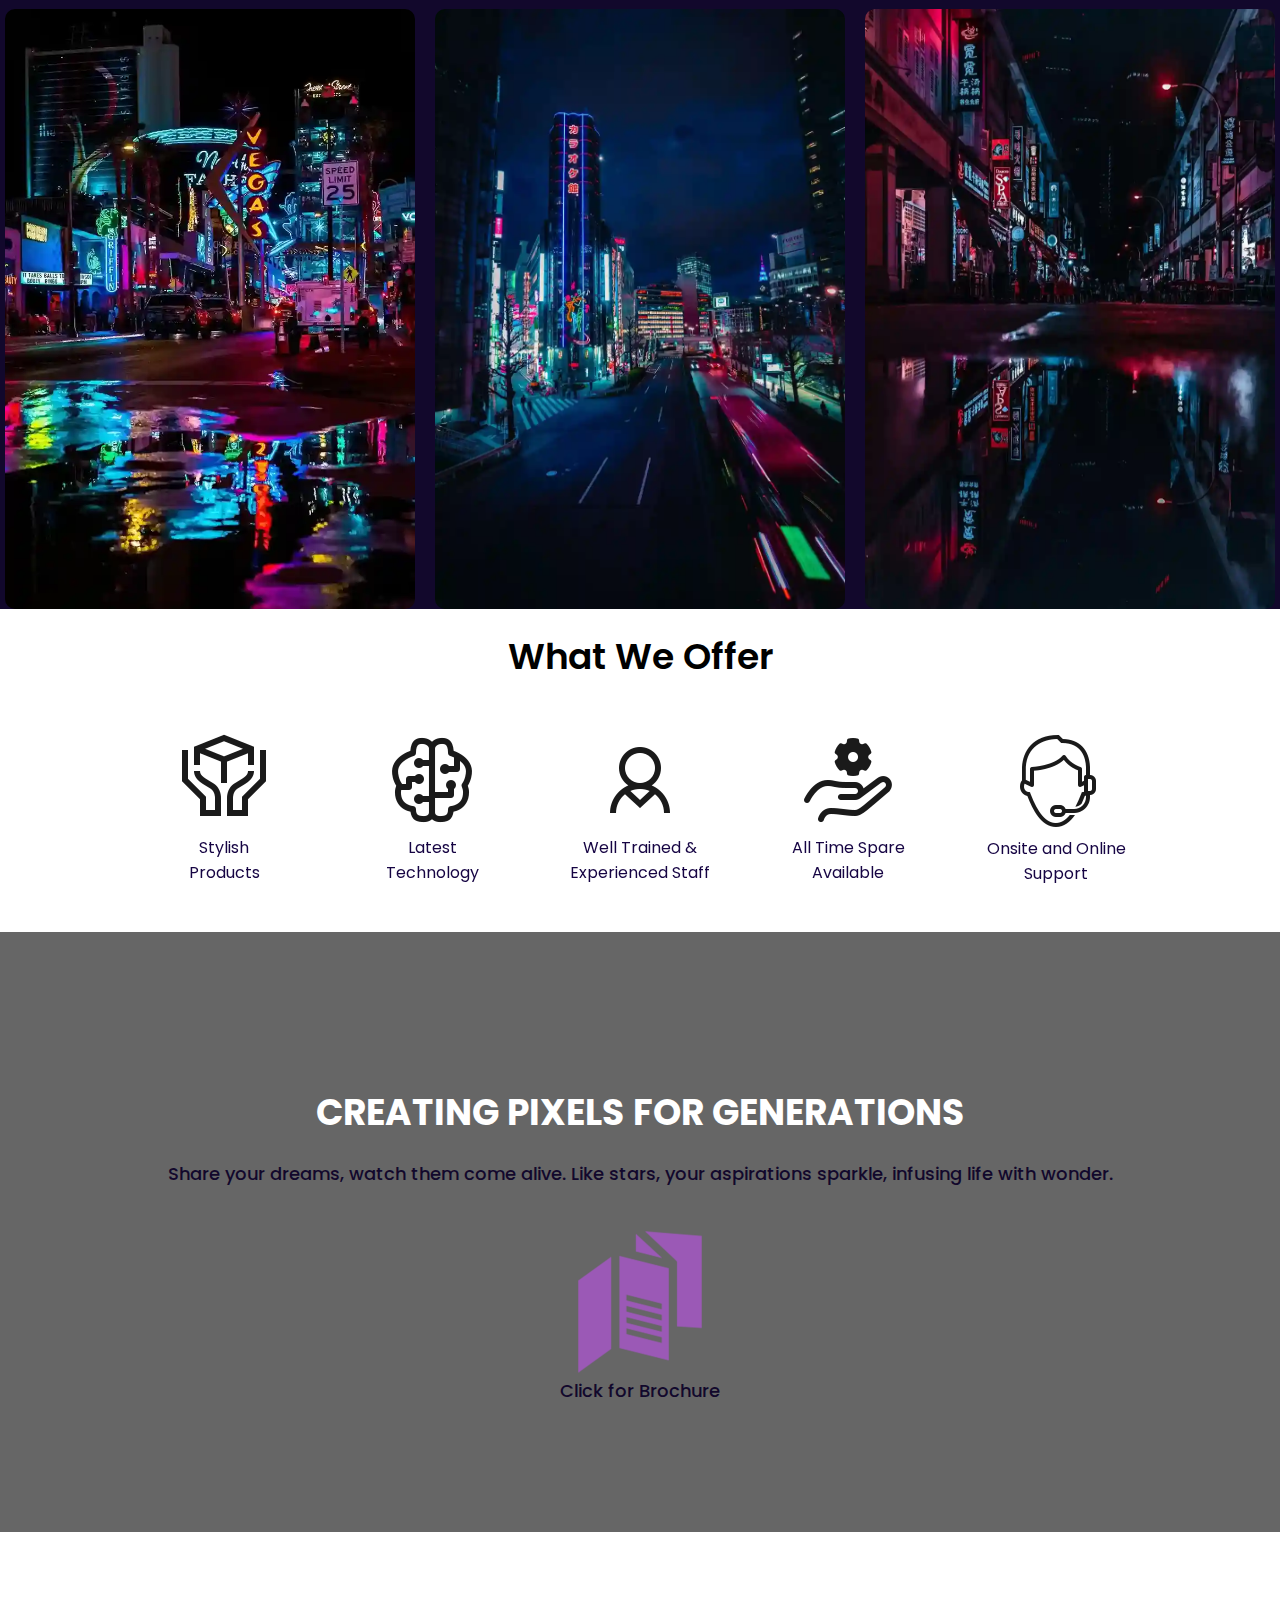
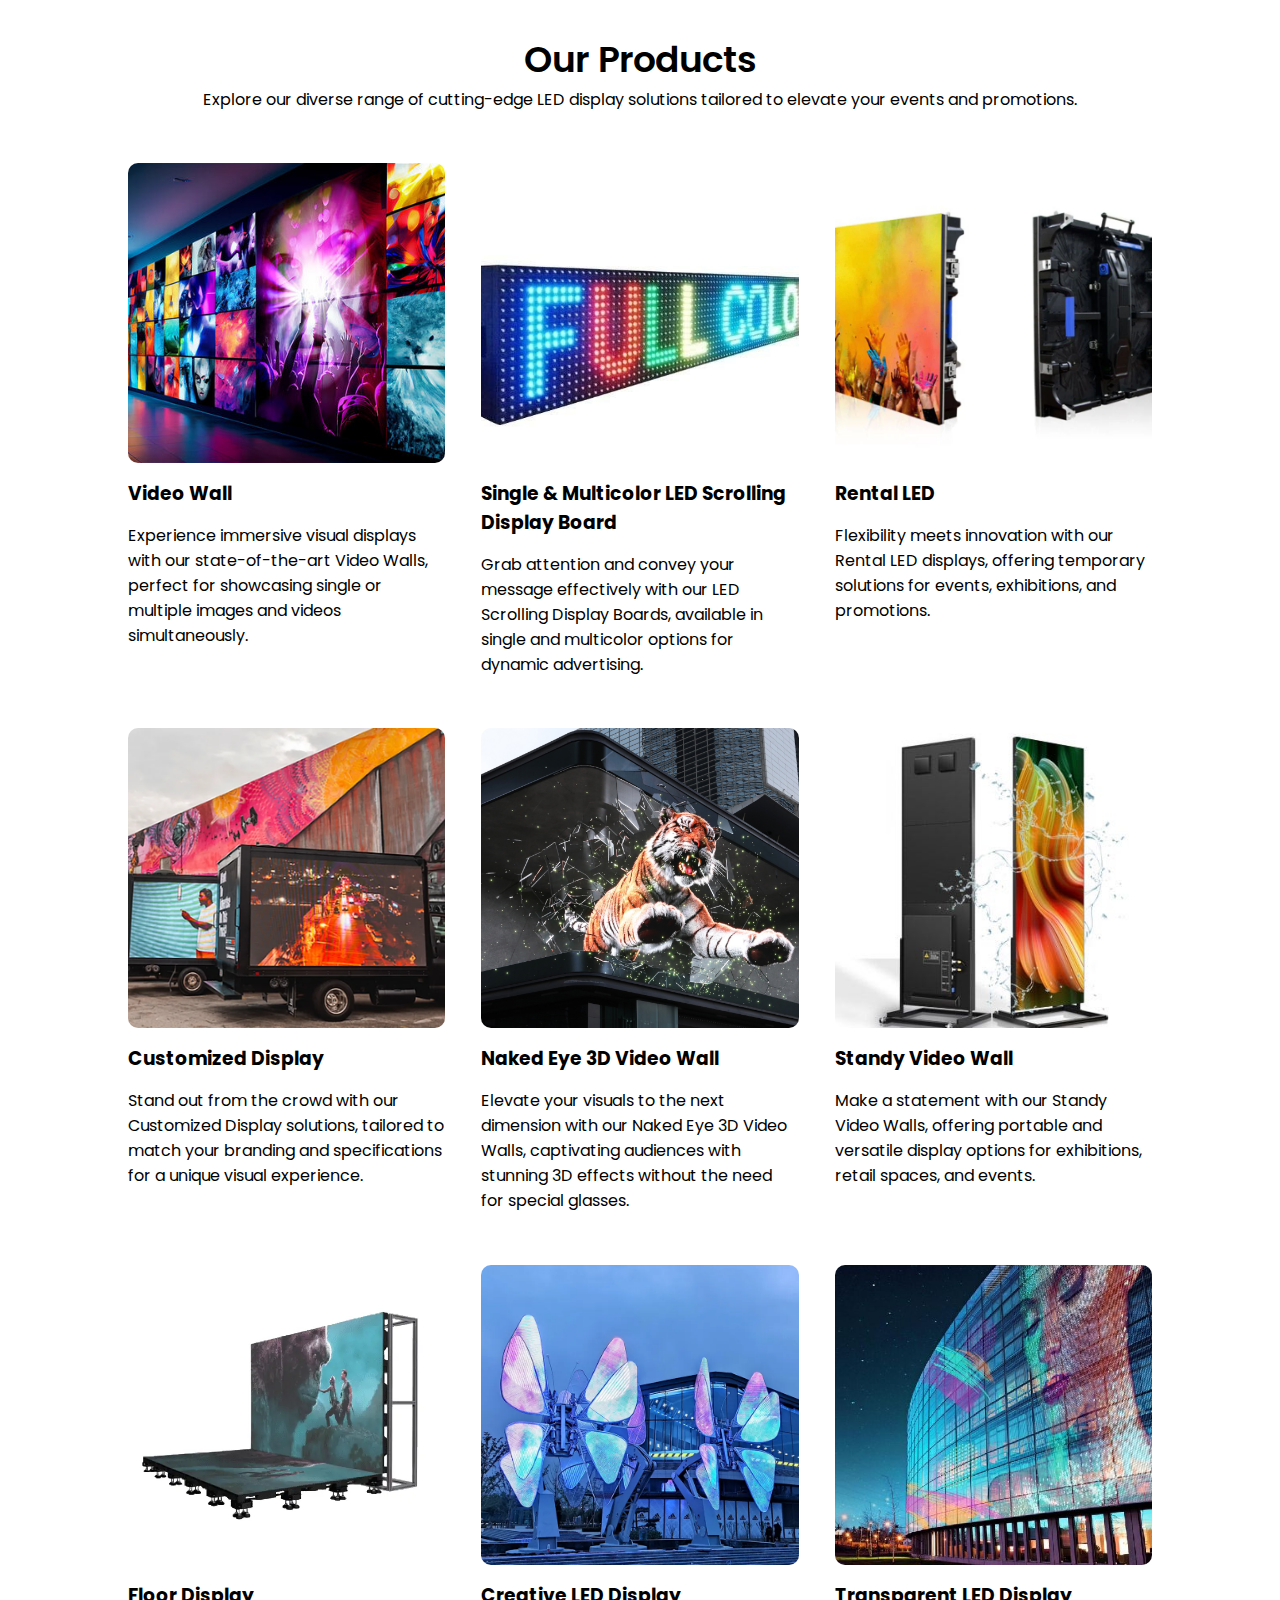
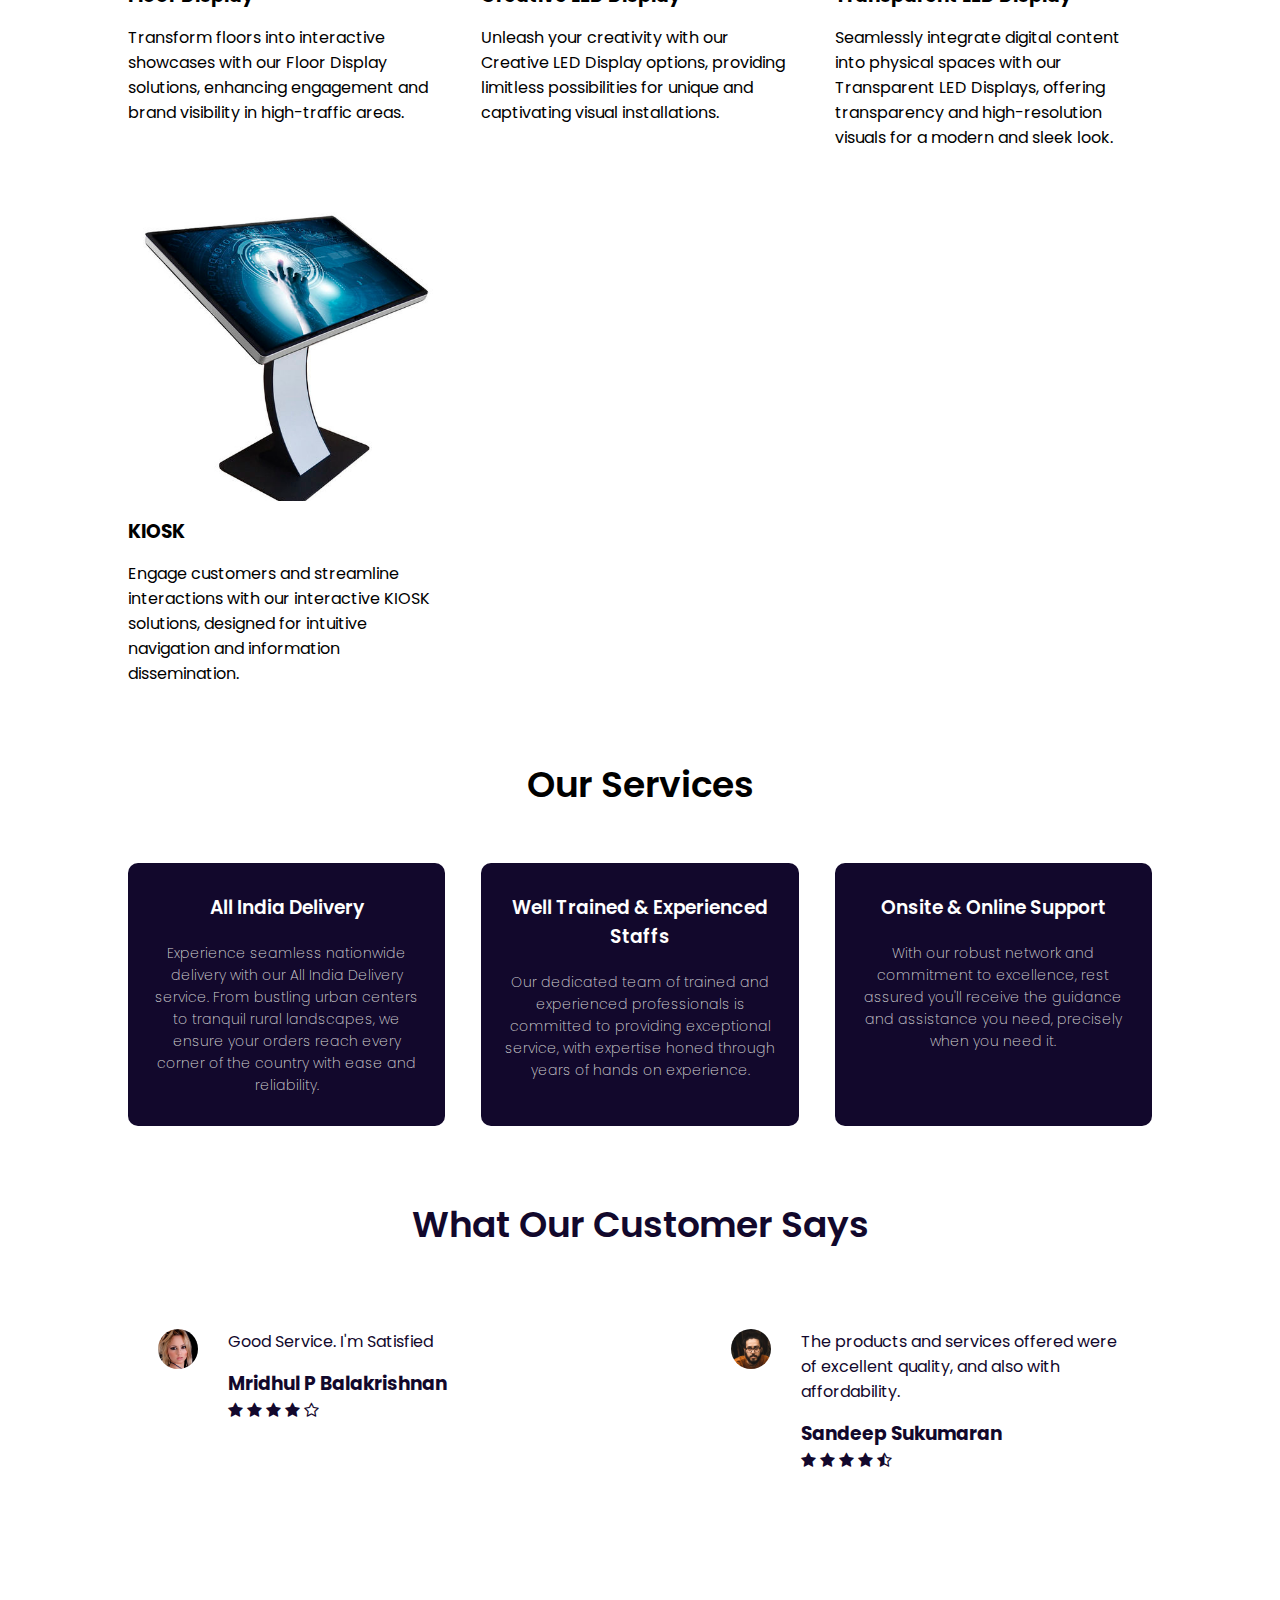
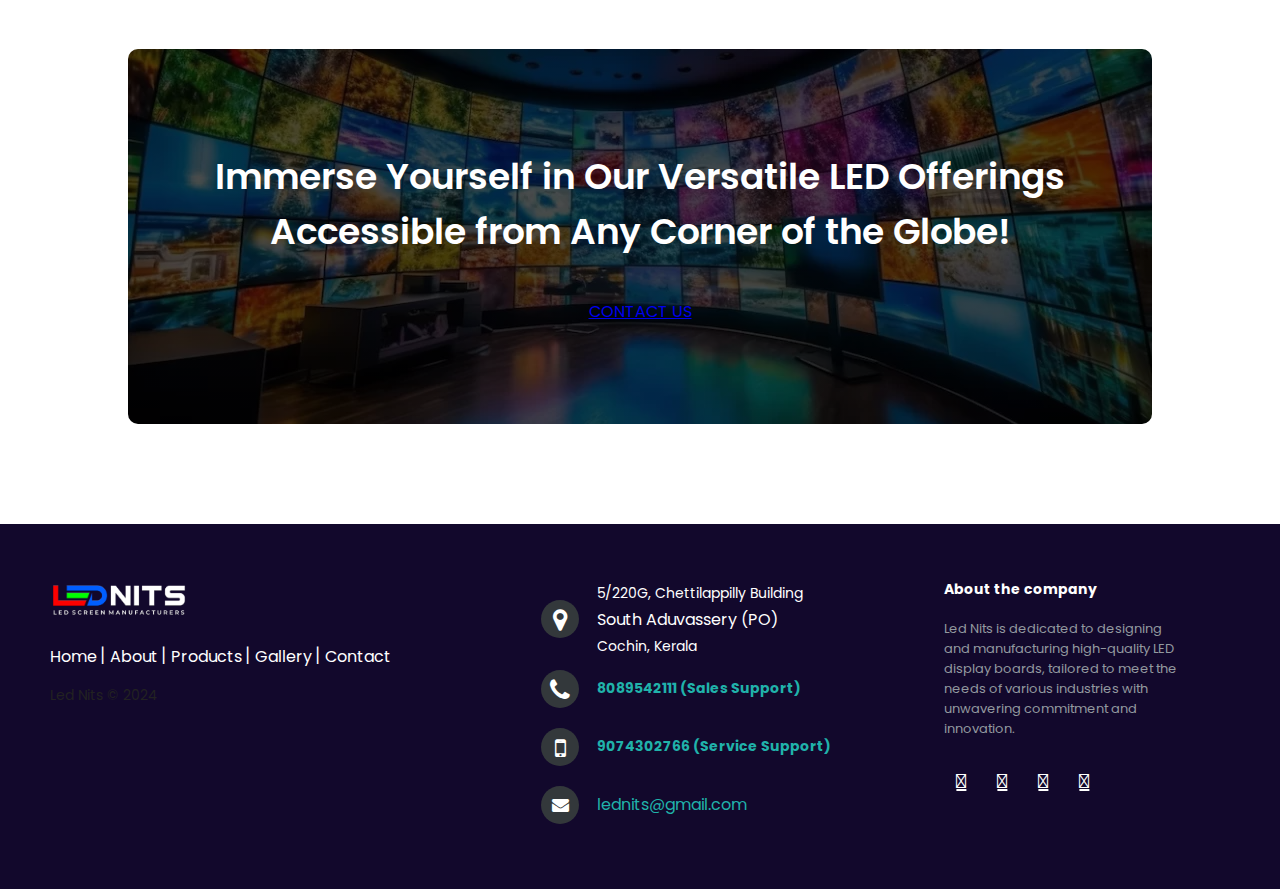
==== commit 03af05b0: "demo footer change" ====
--- a/index.html
+++ b/index.html
@@ -261,7 +261,8 @@
 
       <div class="footer-left">
 
-        <h3>Led<span>Nits</span></h3>
+        <!-- <h3>Led<span>Nits</span></h3> -->
+        <img src="images/lednits-logo-footer.png" alt="Led Nits Logo">
 
         <p class="footer-links">
           <a href="#" class="link-1">Home</a>
--- a/style.css
+++ b/style.css
@@ -806,6 +806,12 @@
 .footer-distributed h3 span {
   color: lightseagreen;
 }
+.footer-distributed .footer-left img {
+  /* Set the dimensions of the image to match the size of the h3 */
+  width: auto;
+  height: 38px; /* Adjust this value according to your needs */
+  /* Apply additional styles if needed */
+}
 
 /* Footer links */
 .footer-distributed .footer-links {
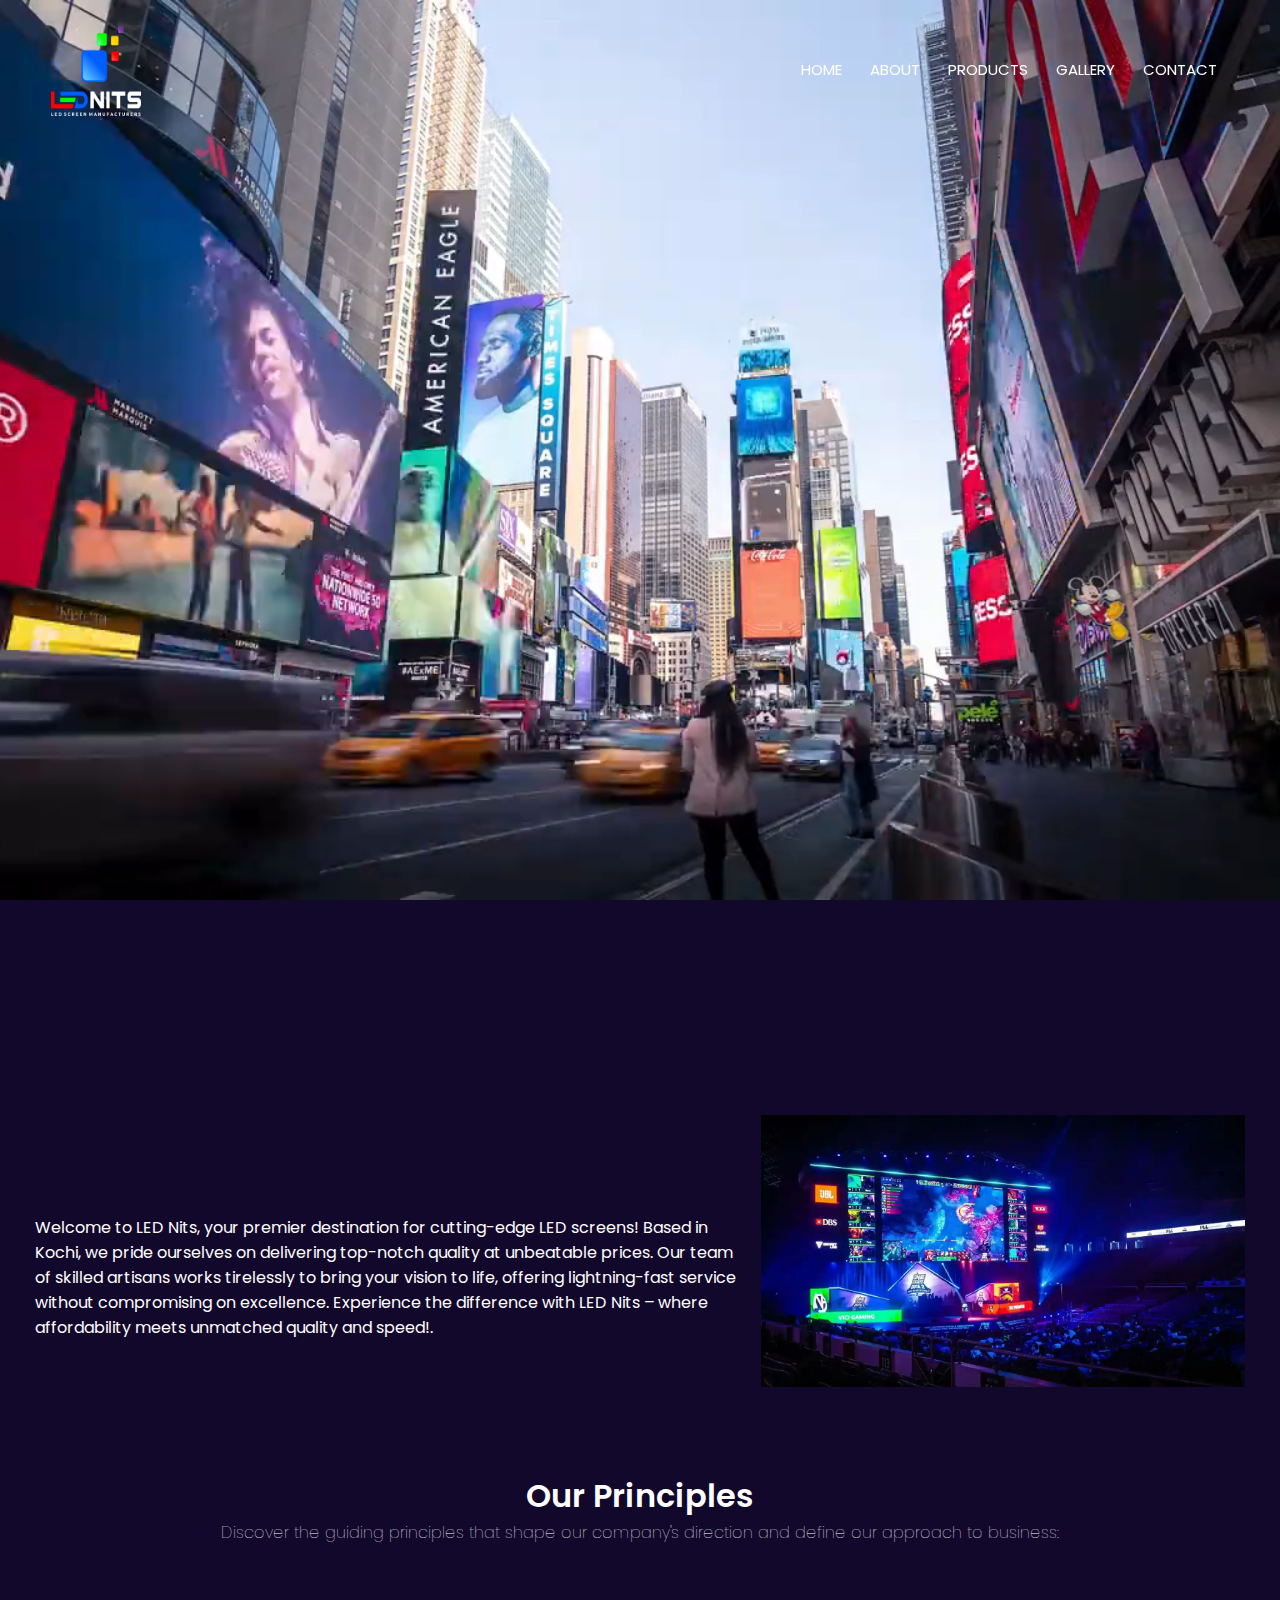
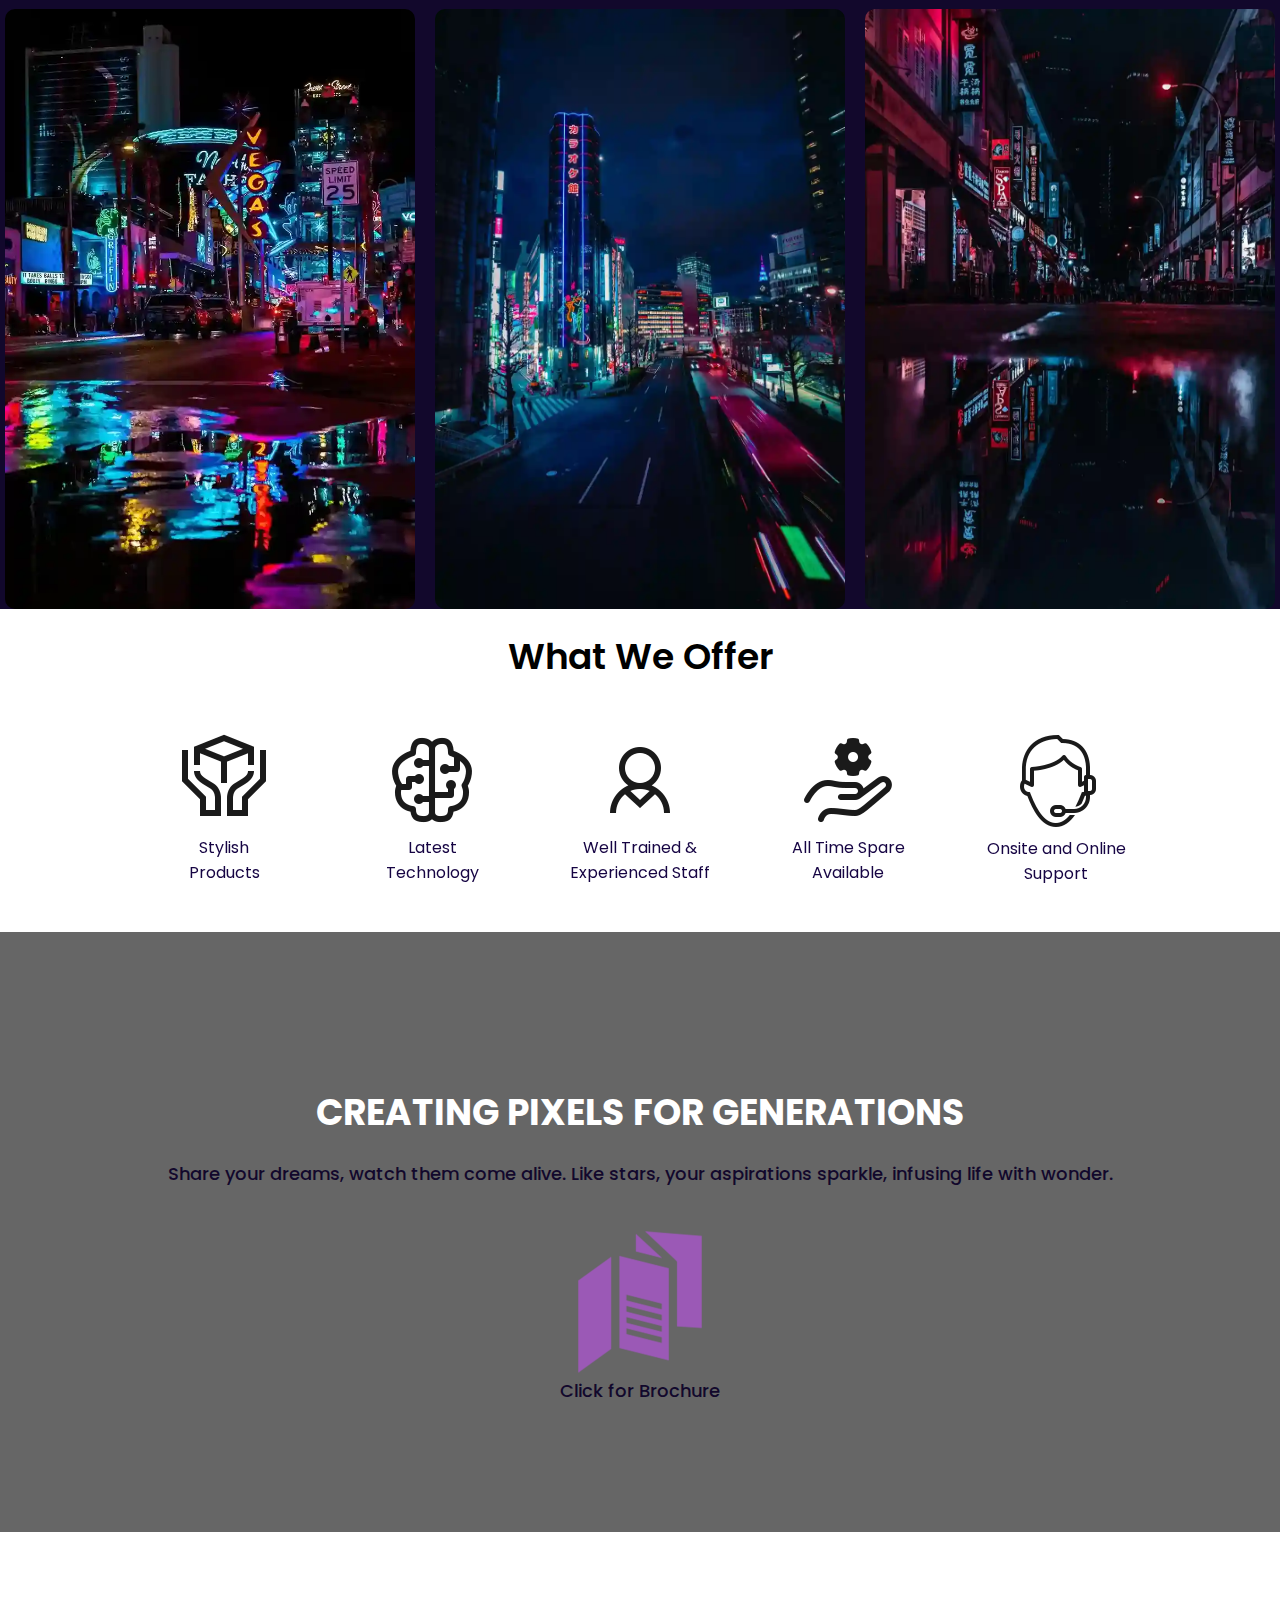
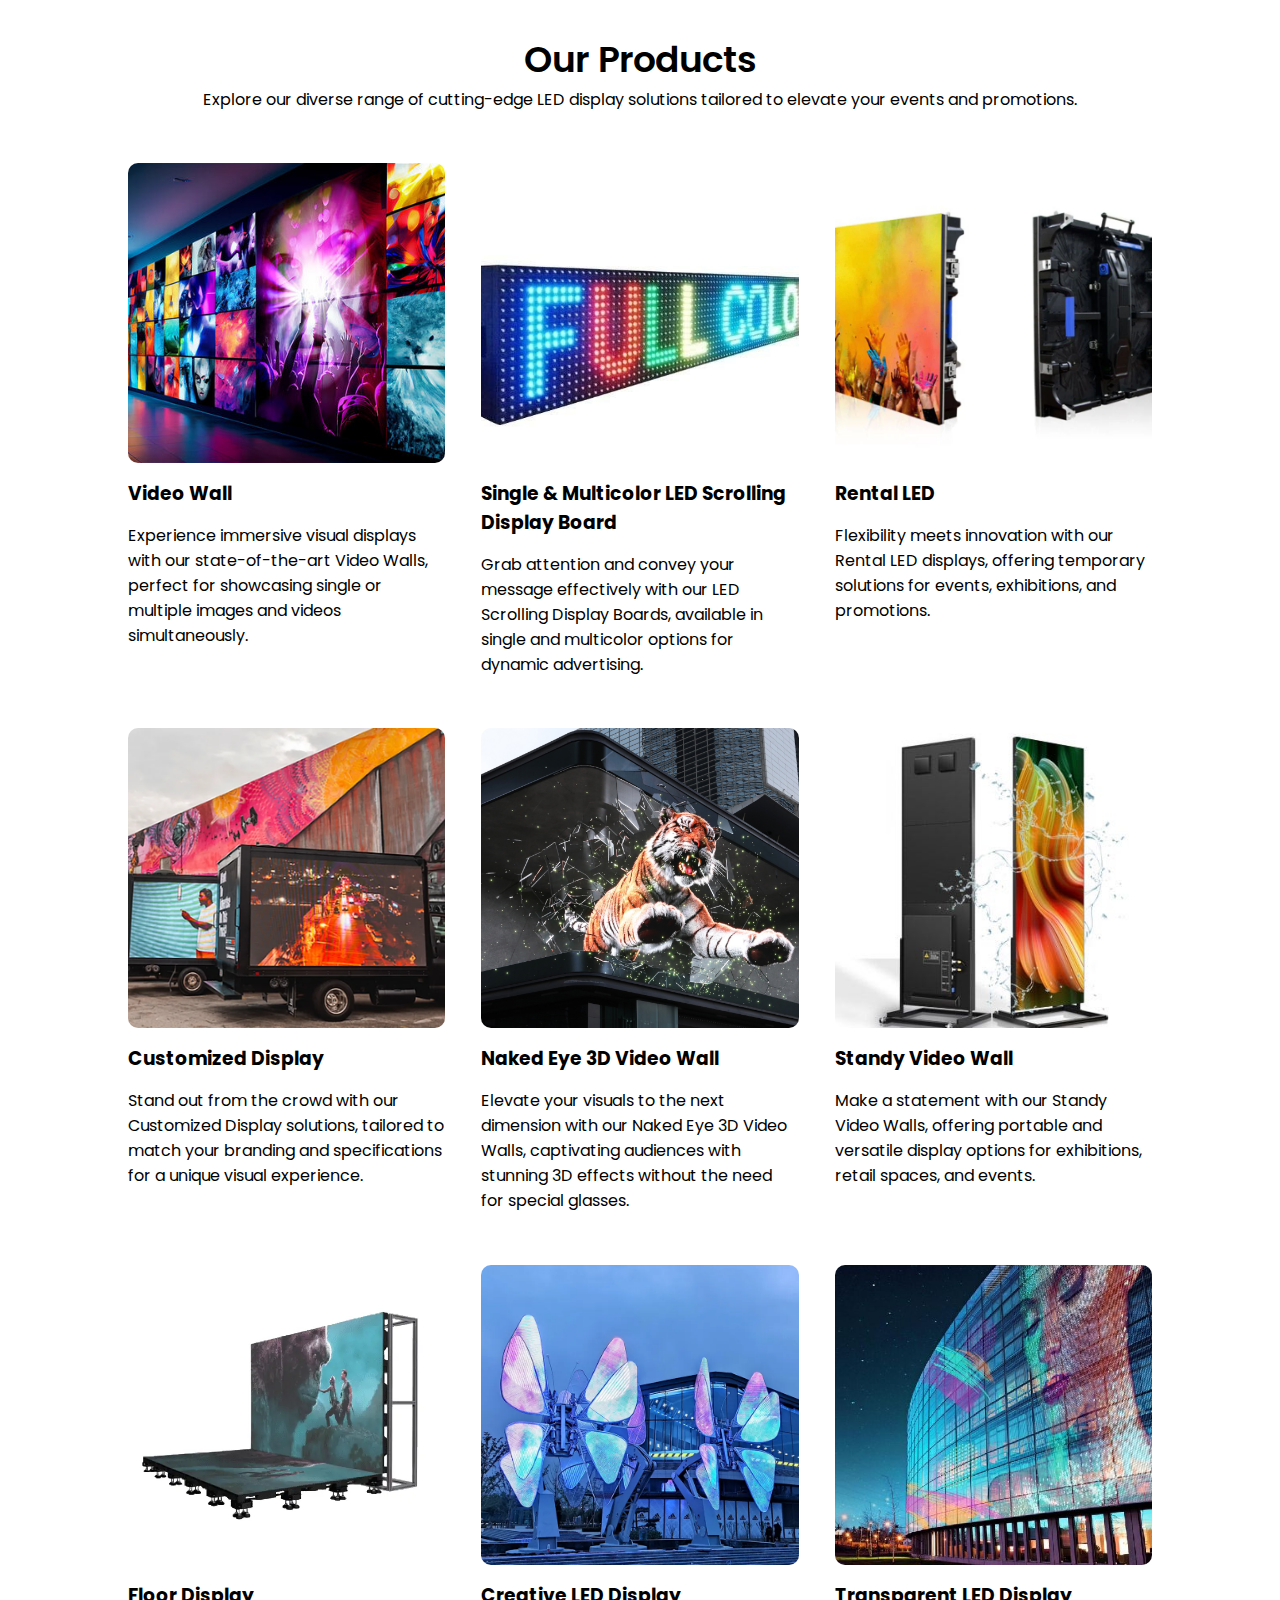
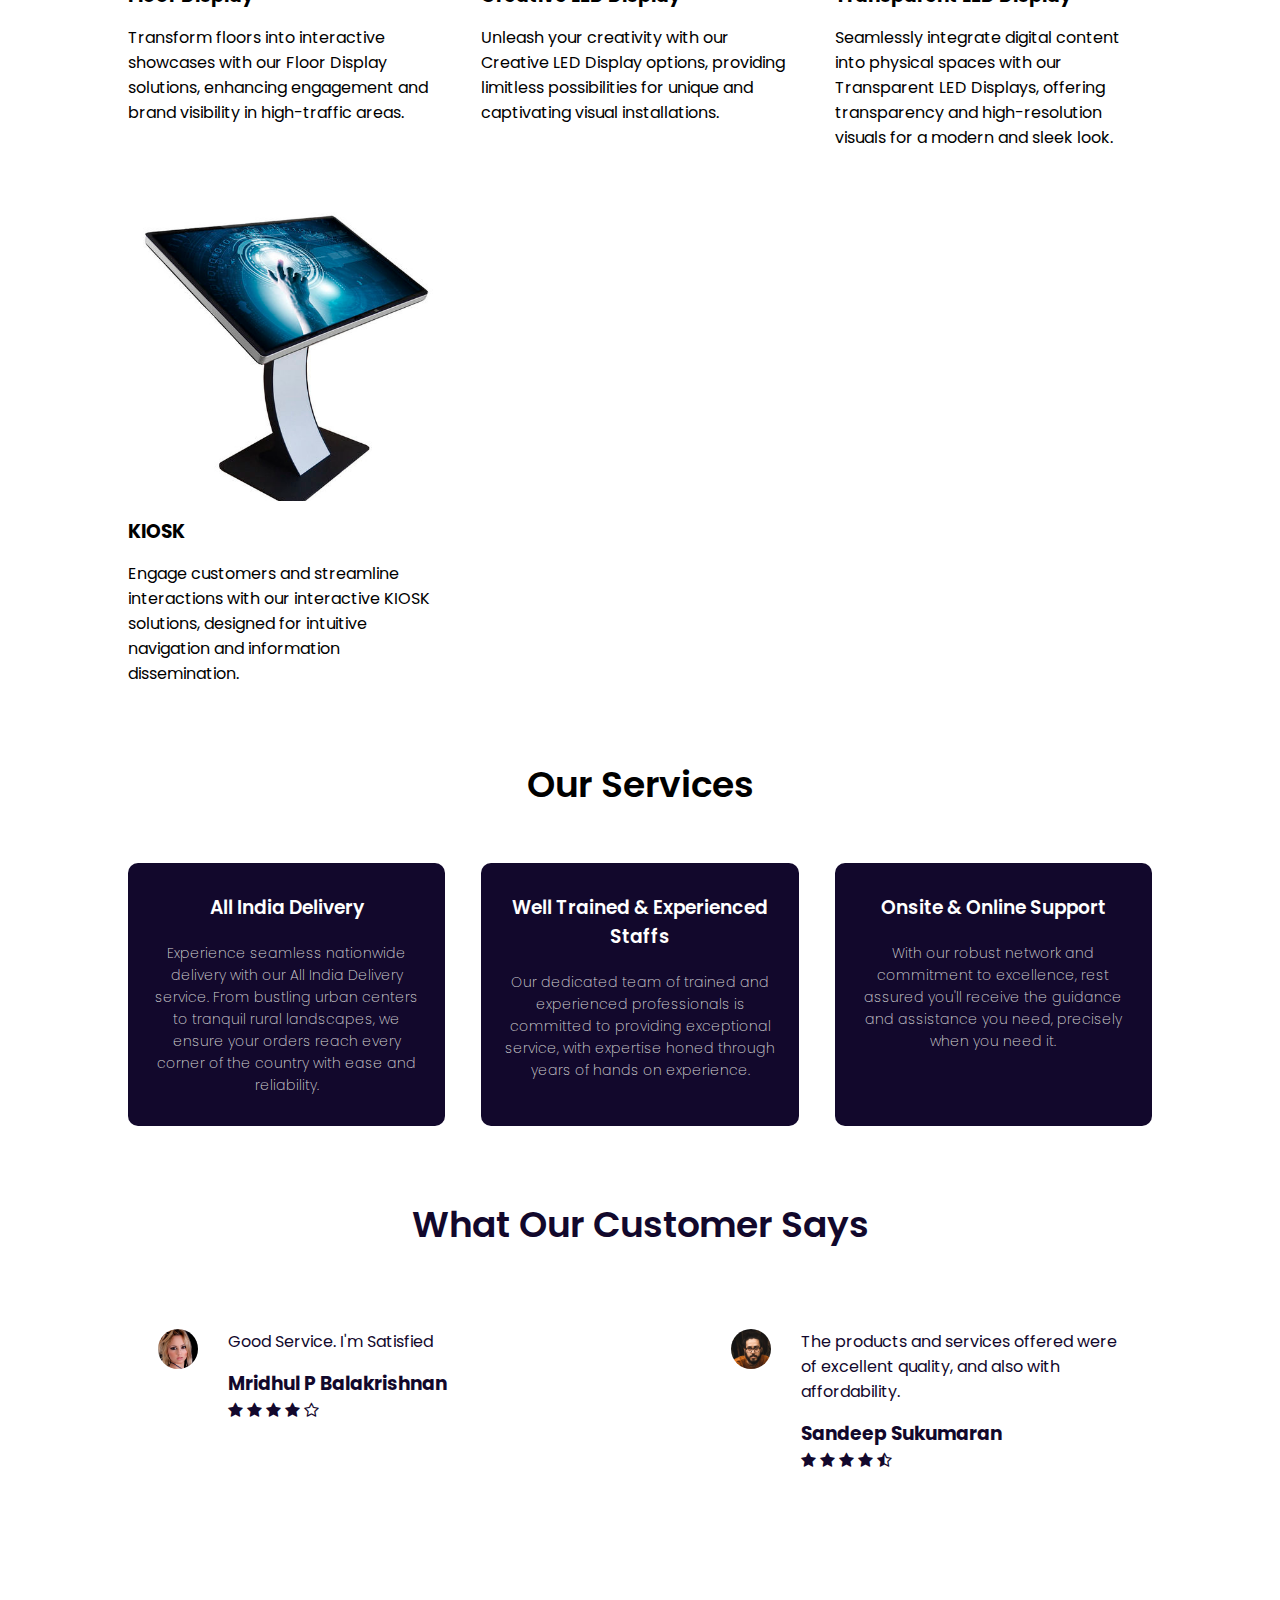
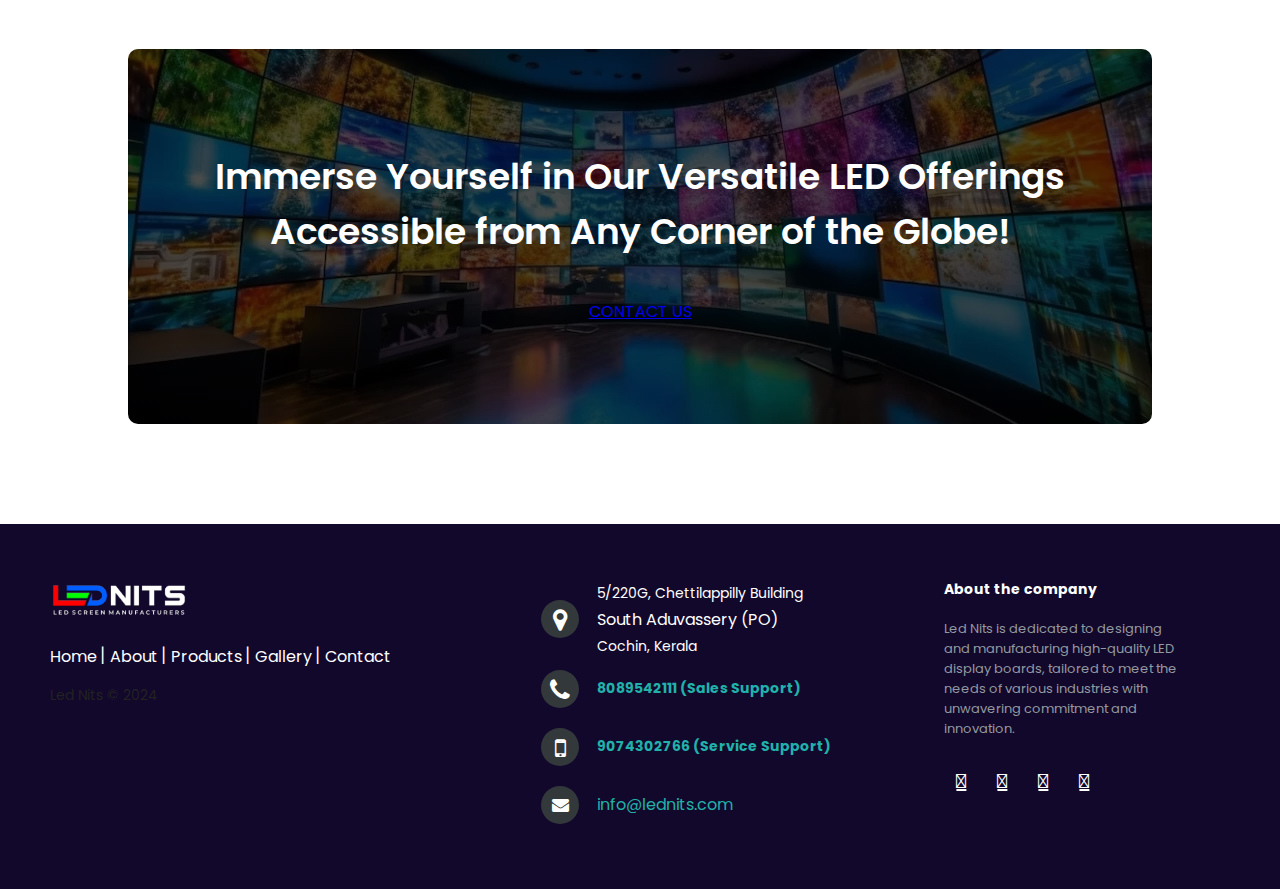
==== commit 4220a15e: "demo mail  change" ====
--- a/index.html
+++ b/index.html
@@ -297,7 +297,7 @@
 
         <div>
           <i class="fa fa-envelope"></i>
-          <p><a href="mailto:lednits@gmail.com">lednits@gmail.com</a></p>
+          <p><a href="mailto:info@lednits.com">info@lednits.com</a></p>
         </div>
 
       </div>
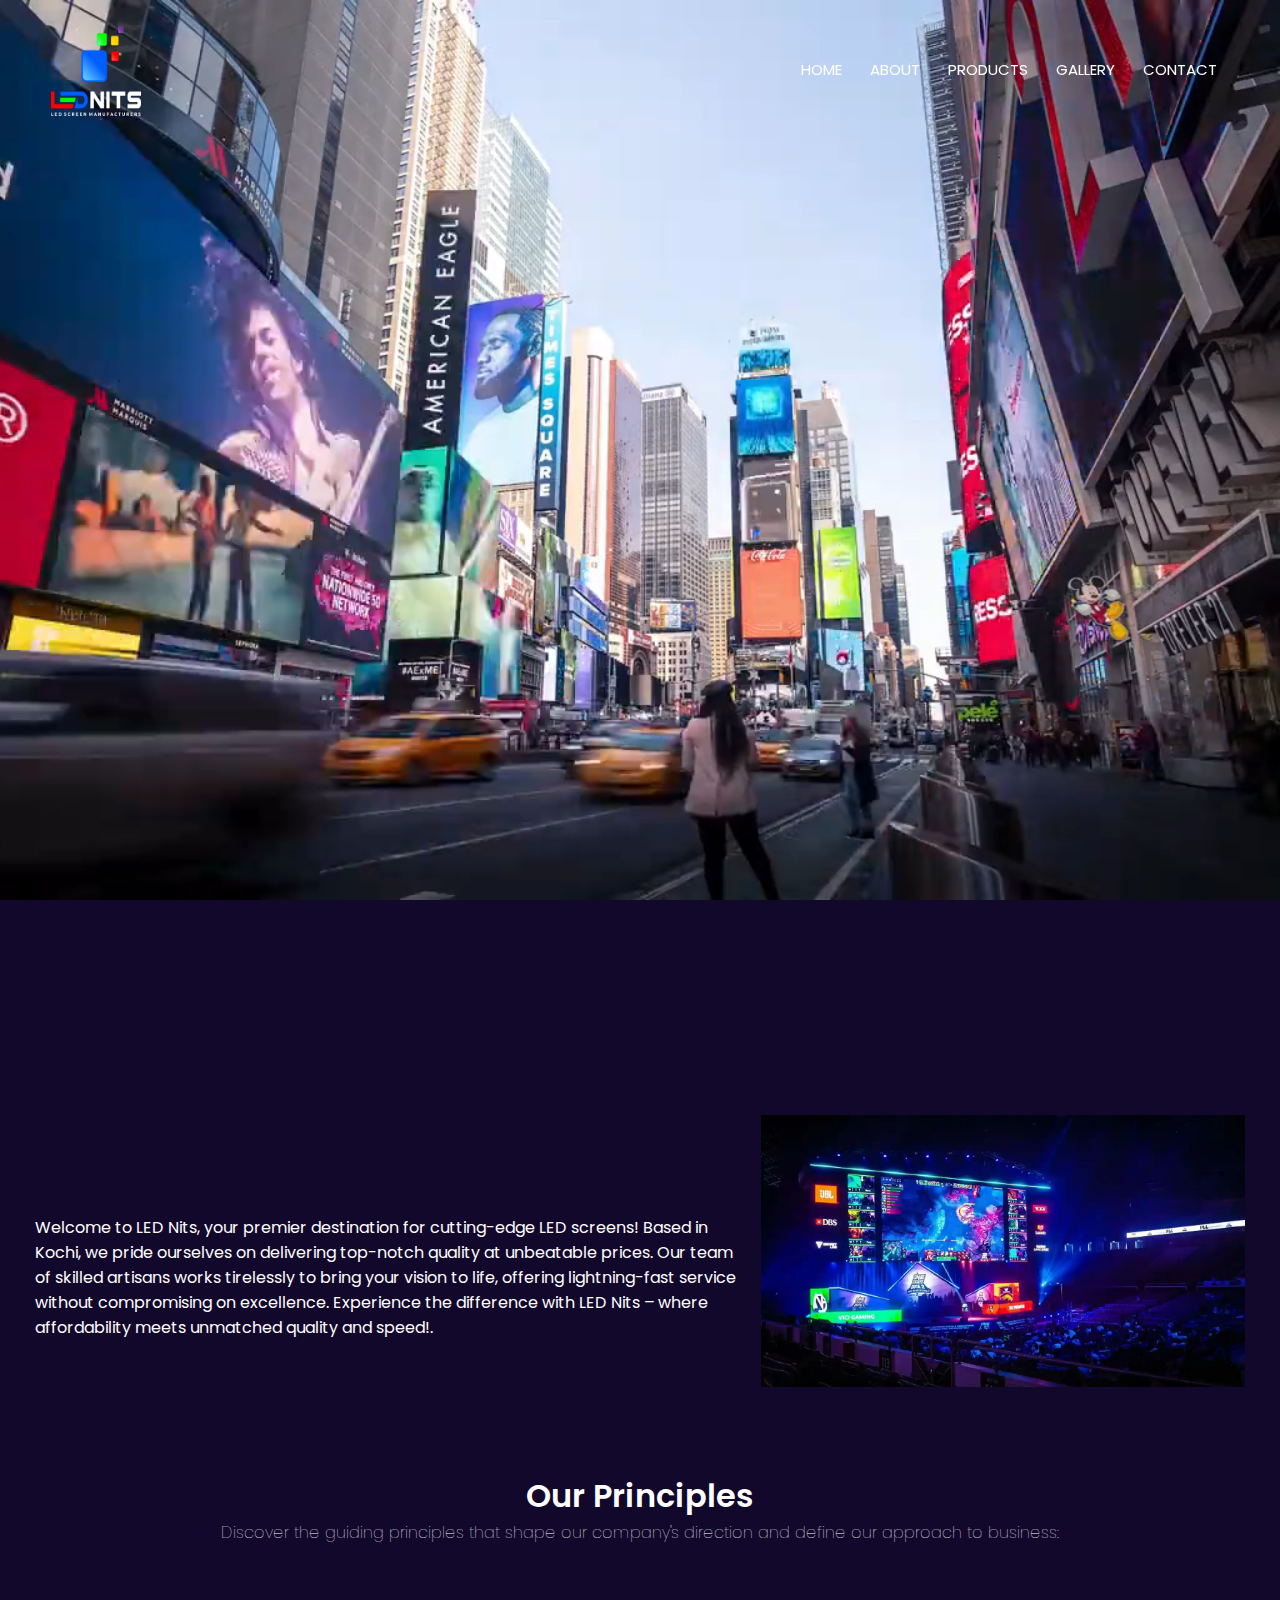
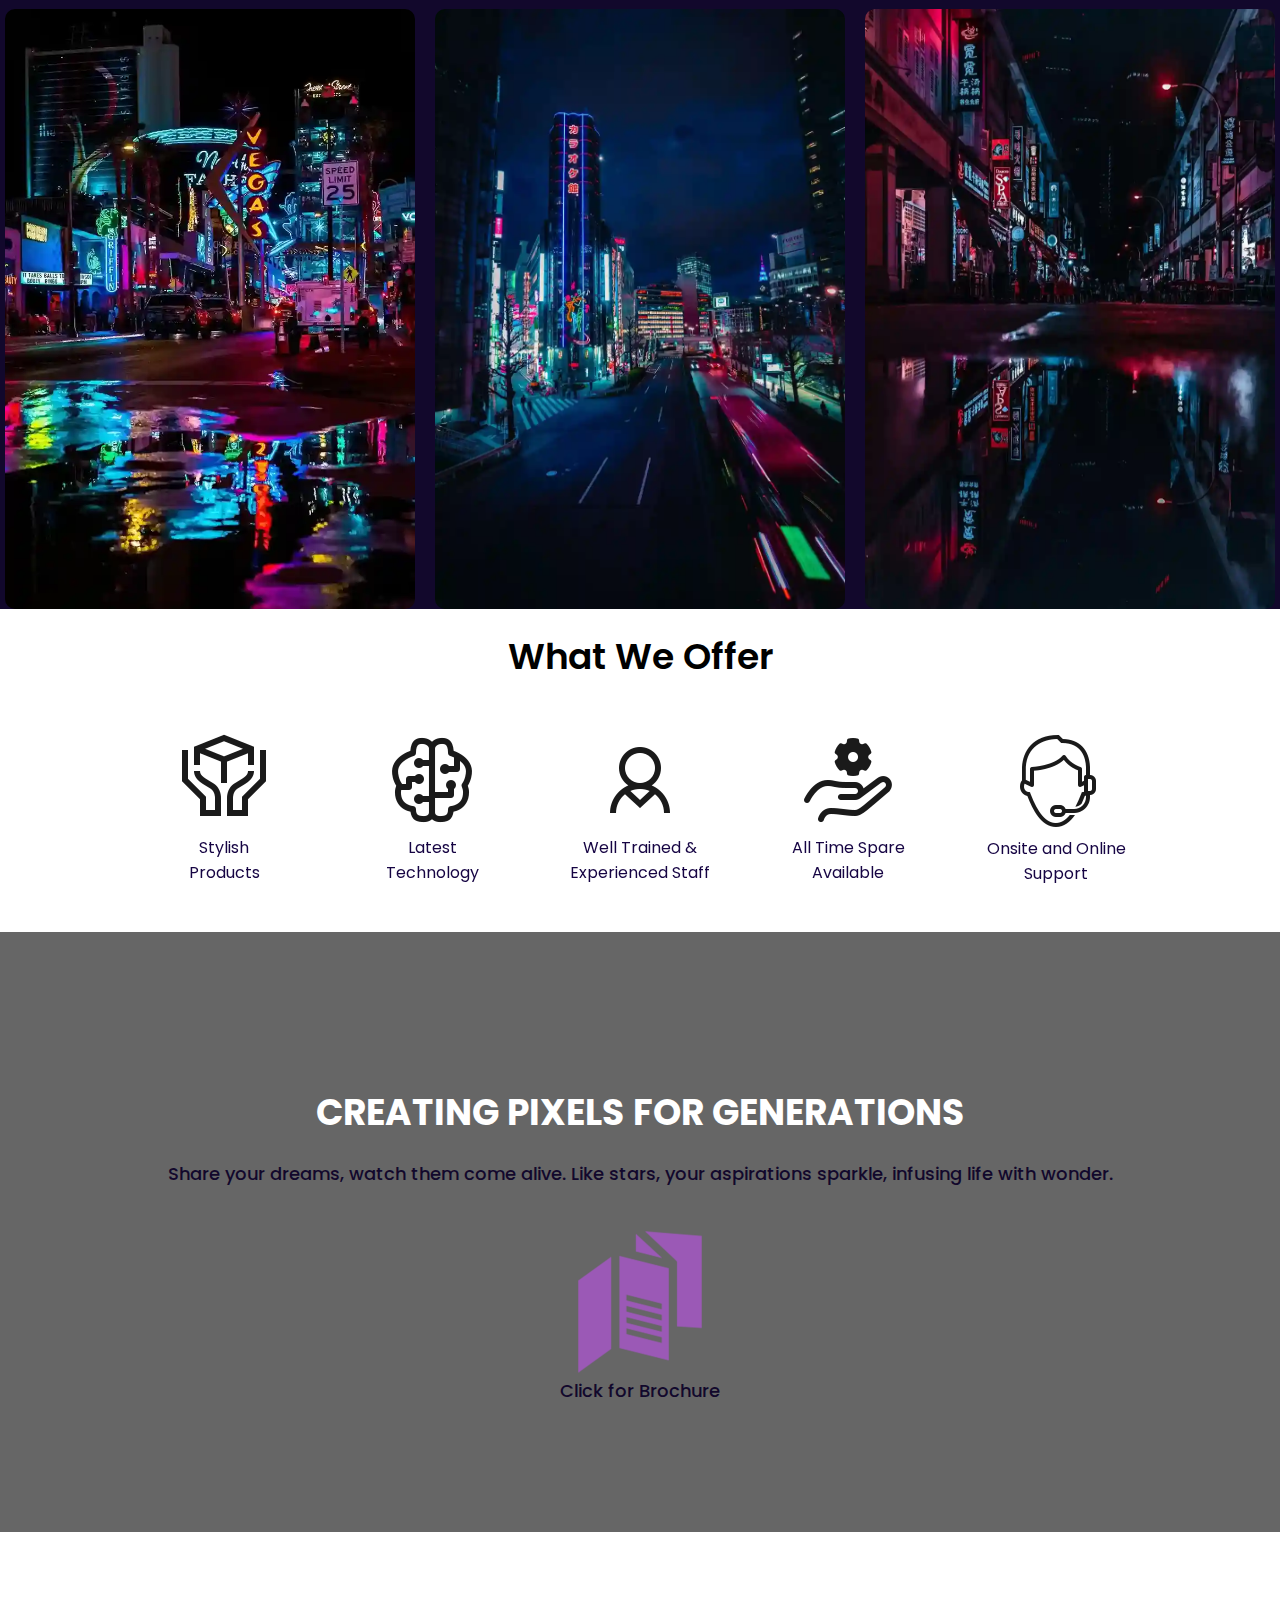
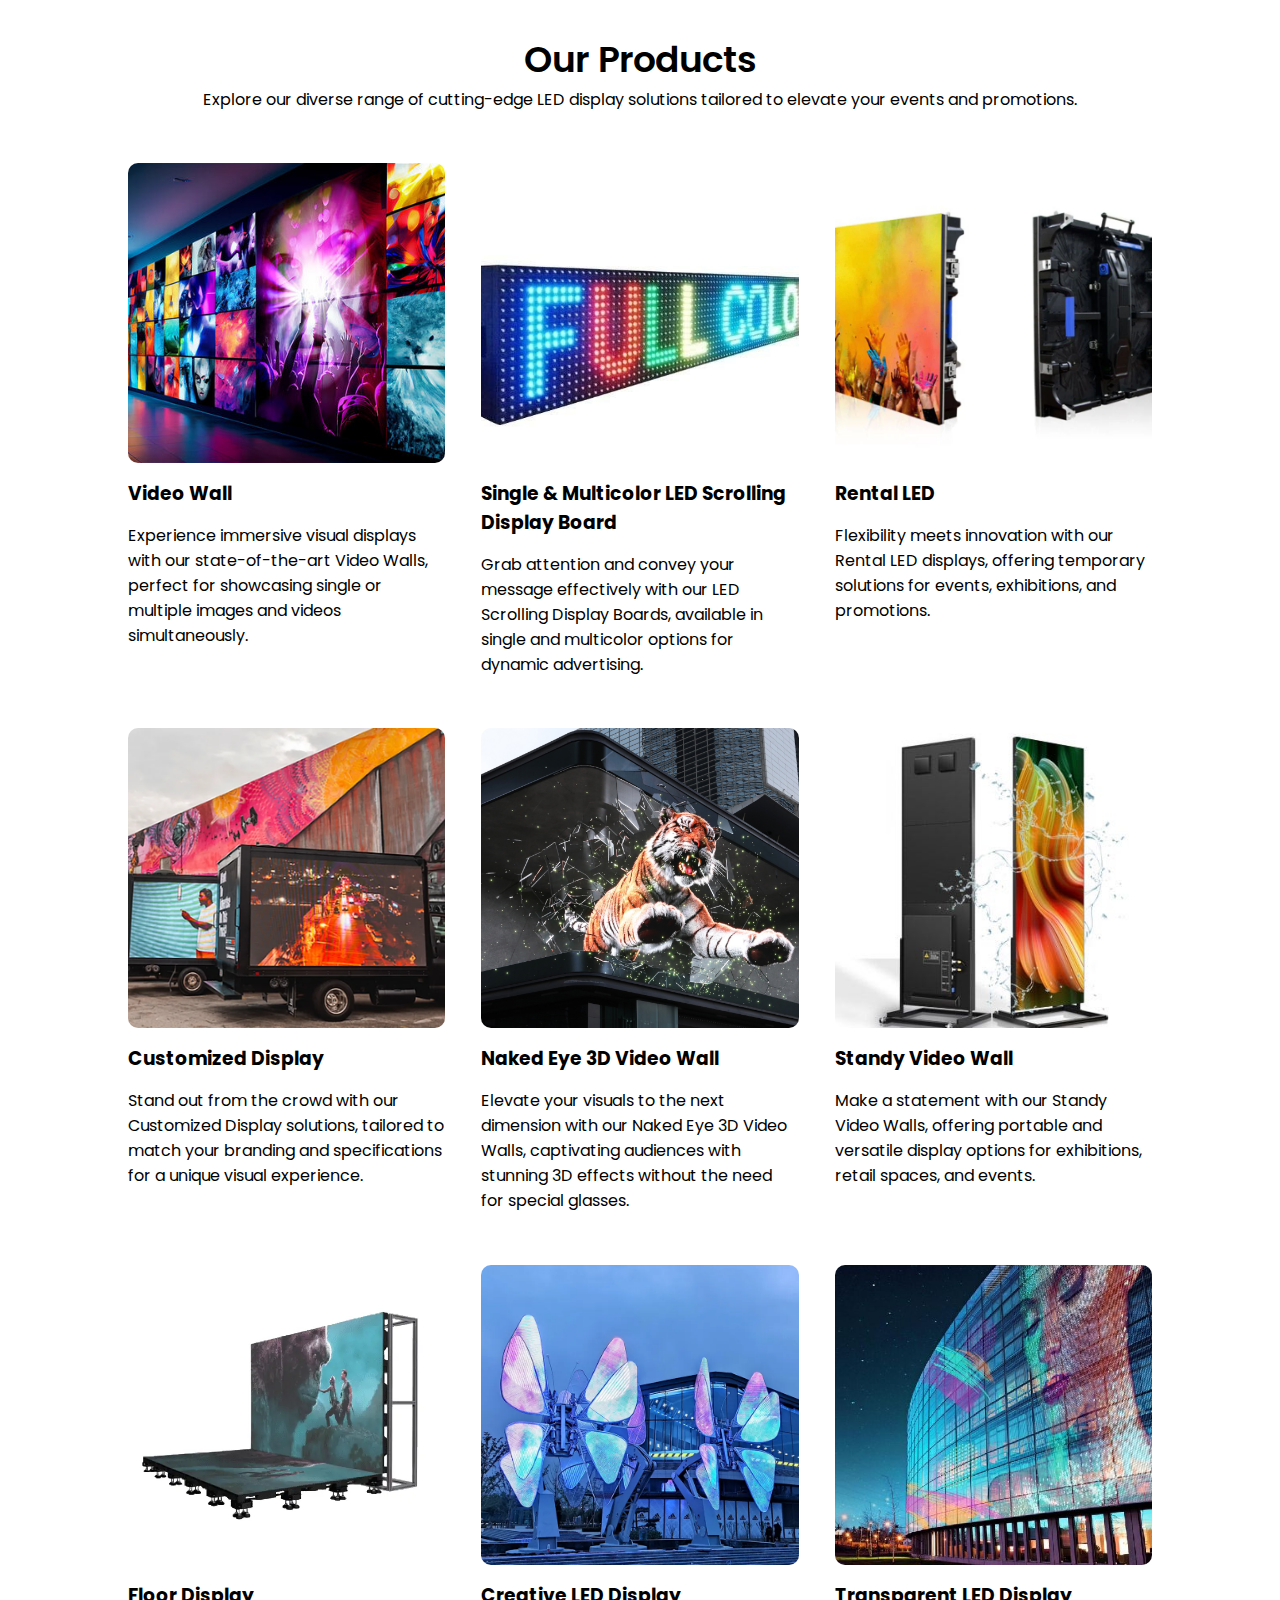
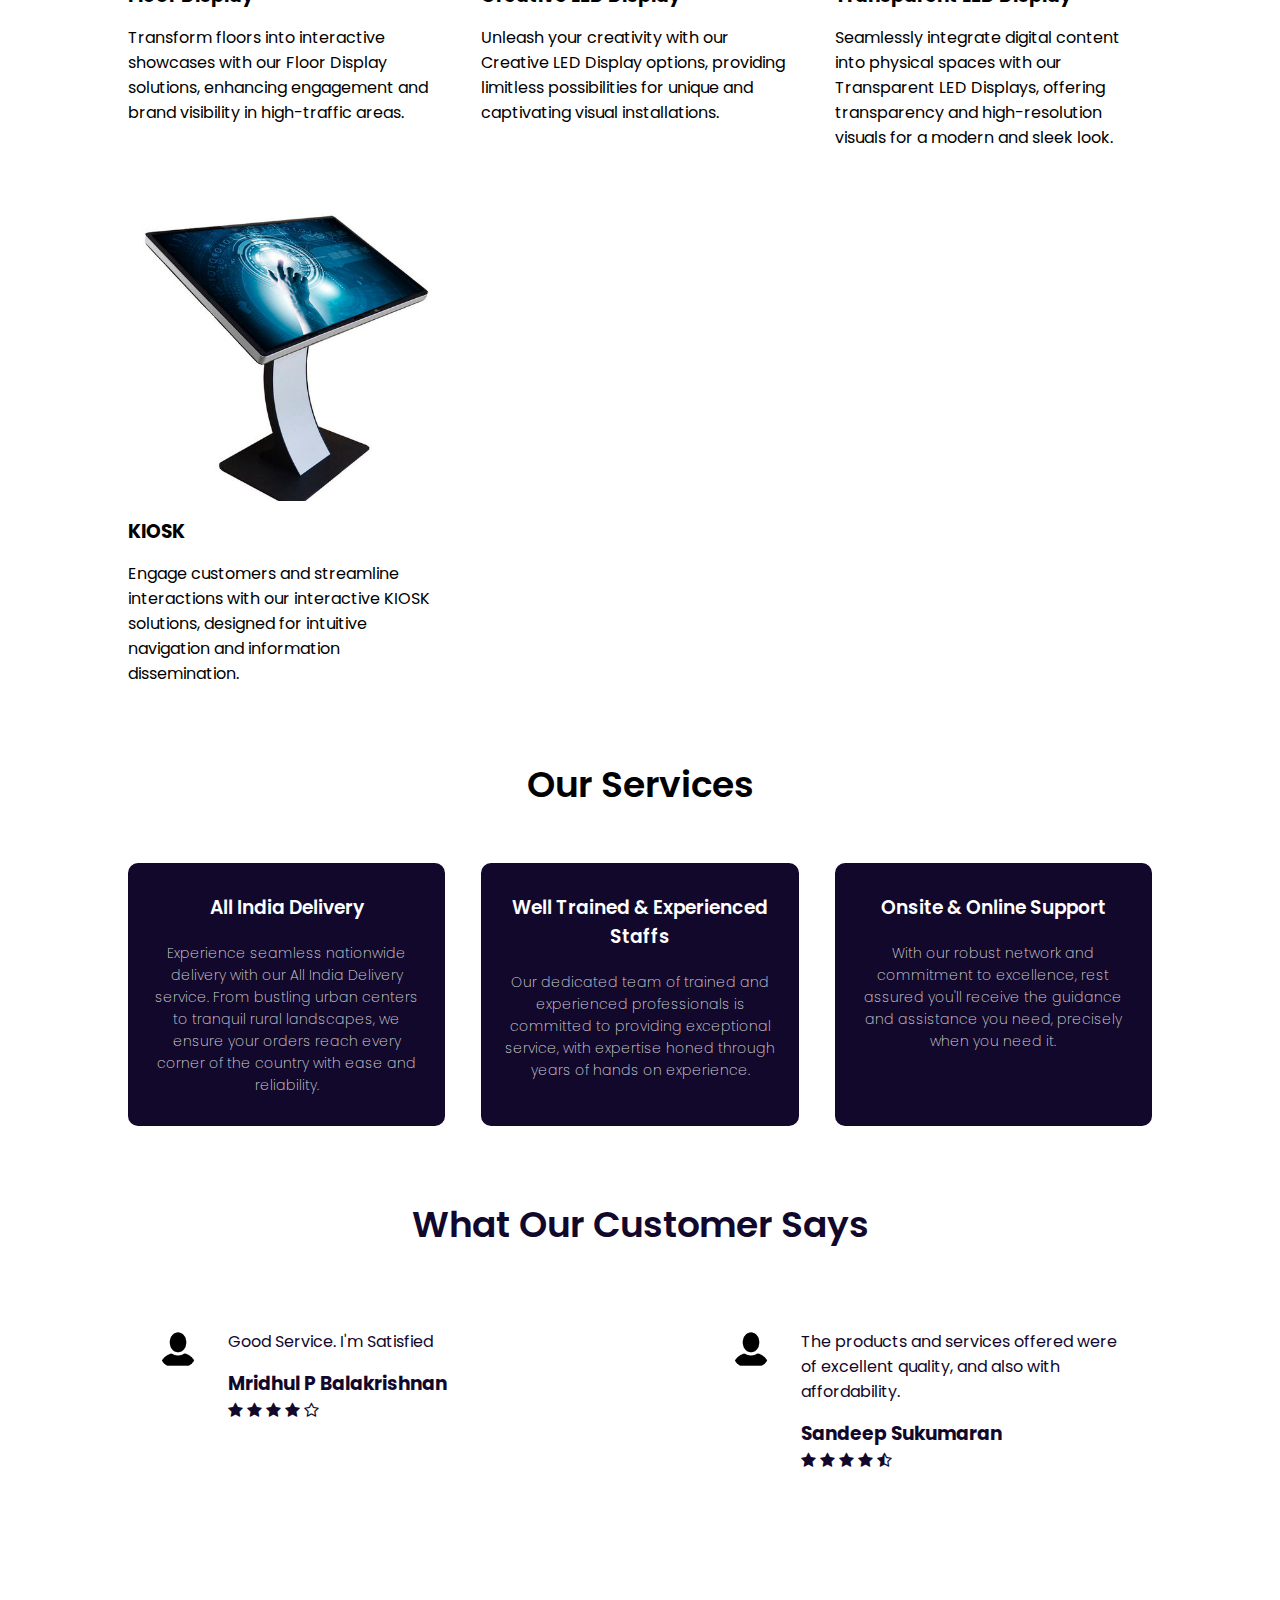
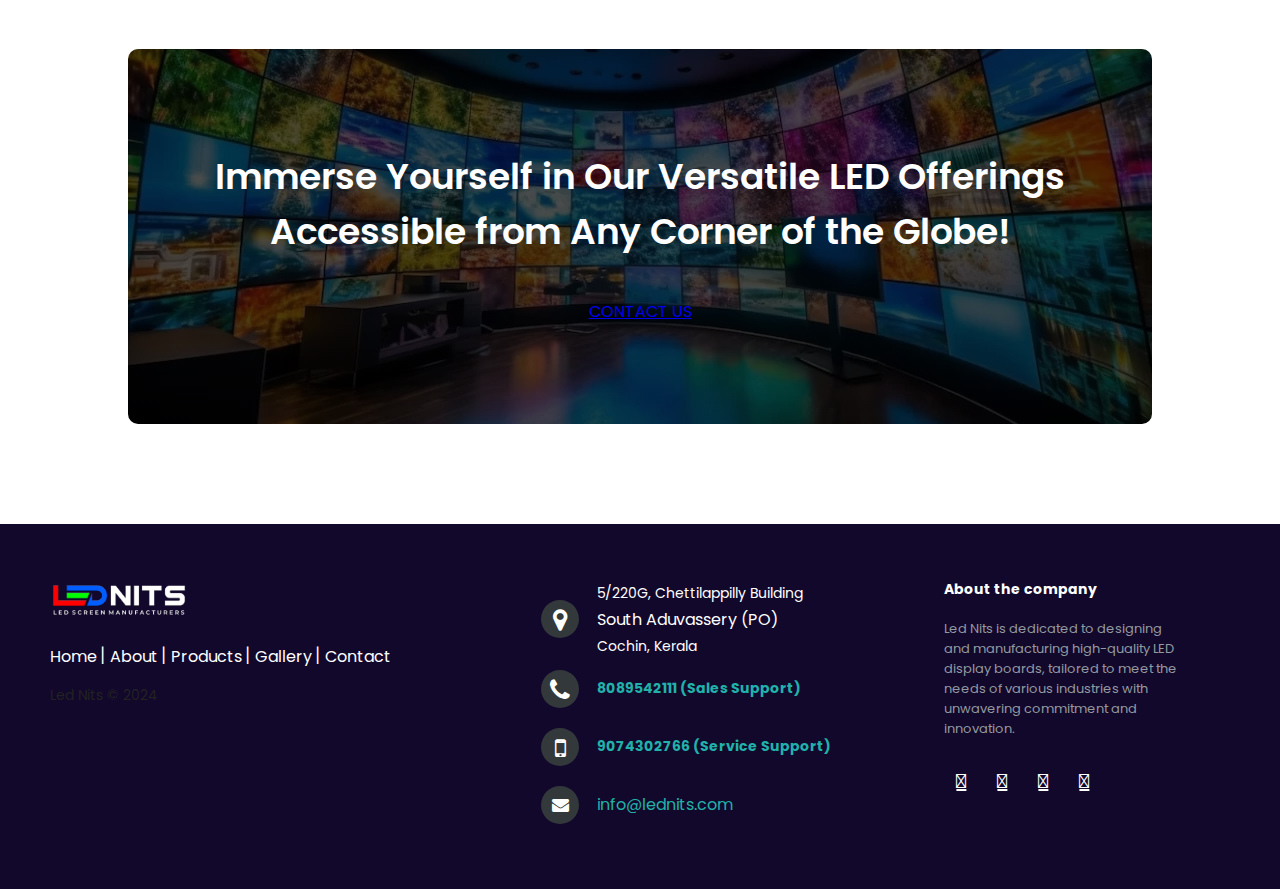
==== commit 889739d0: "demo customerpic change" ====
--- a/index.html
+++ b/index.html
@@ -222,7 +222,7 @@
         <h1>What Our Customer Says</h1>
             <div class="row">
                 <div class="testimonial-col">
-                    <img src="images/user1.jpg">
+                    <img src="images/customer.png">
                     <div> 
                         <p>Good Service. I'm Satisfied</p>
                         <h3>Mridhul P Balakrishnan</h3>
@@ -234,7 +234,7 @@
                     </div>
                 </div>
                 <div class="testimonial-col">
-                    <img src="images/user2.jpg">
+                    <img src="images/customer.png">
                     <div>
                         <p>The products and services offered were of excellent quality, and also with affordability.</p>
                         <h3>Sandeep Sukumaran</h3>
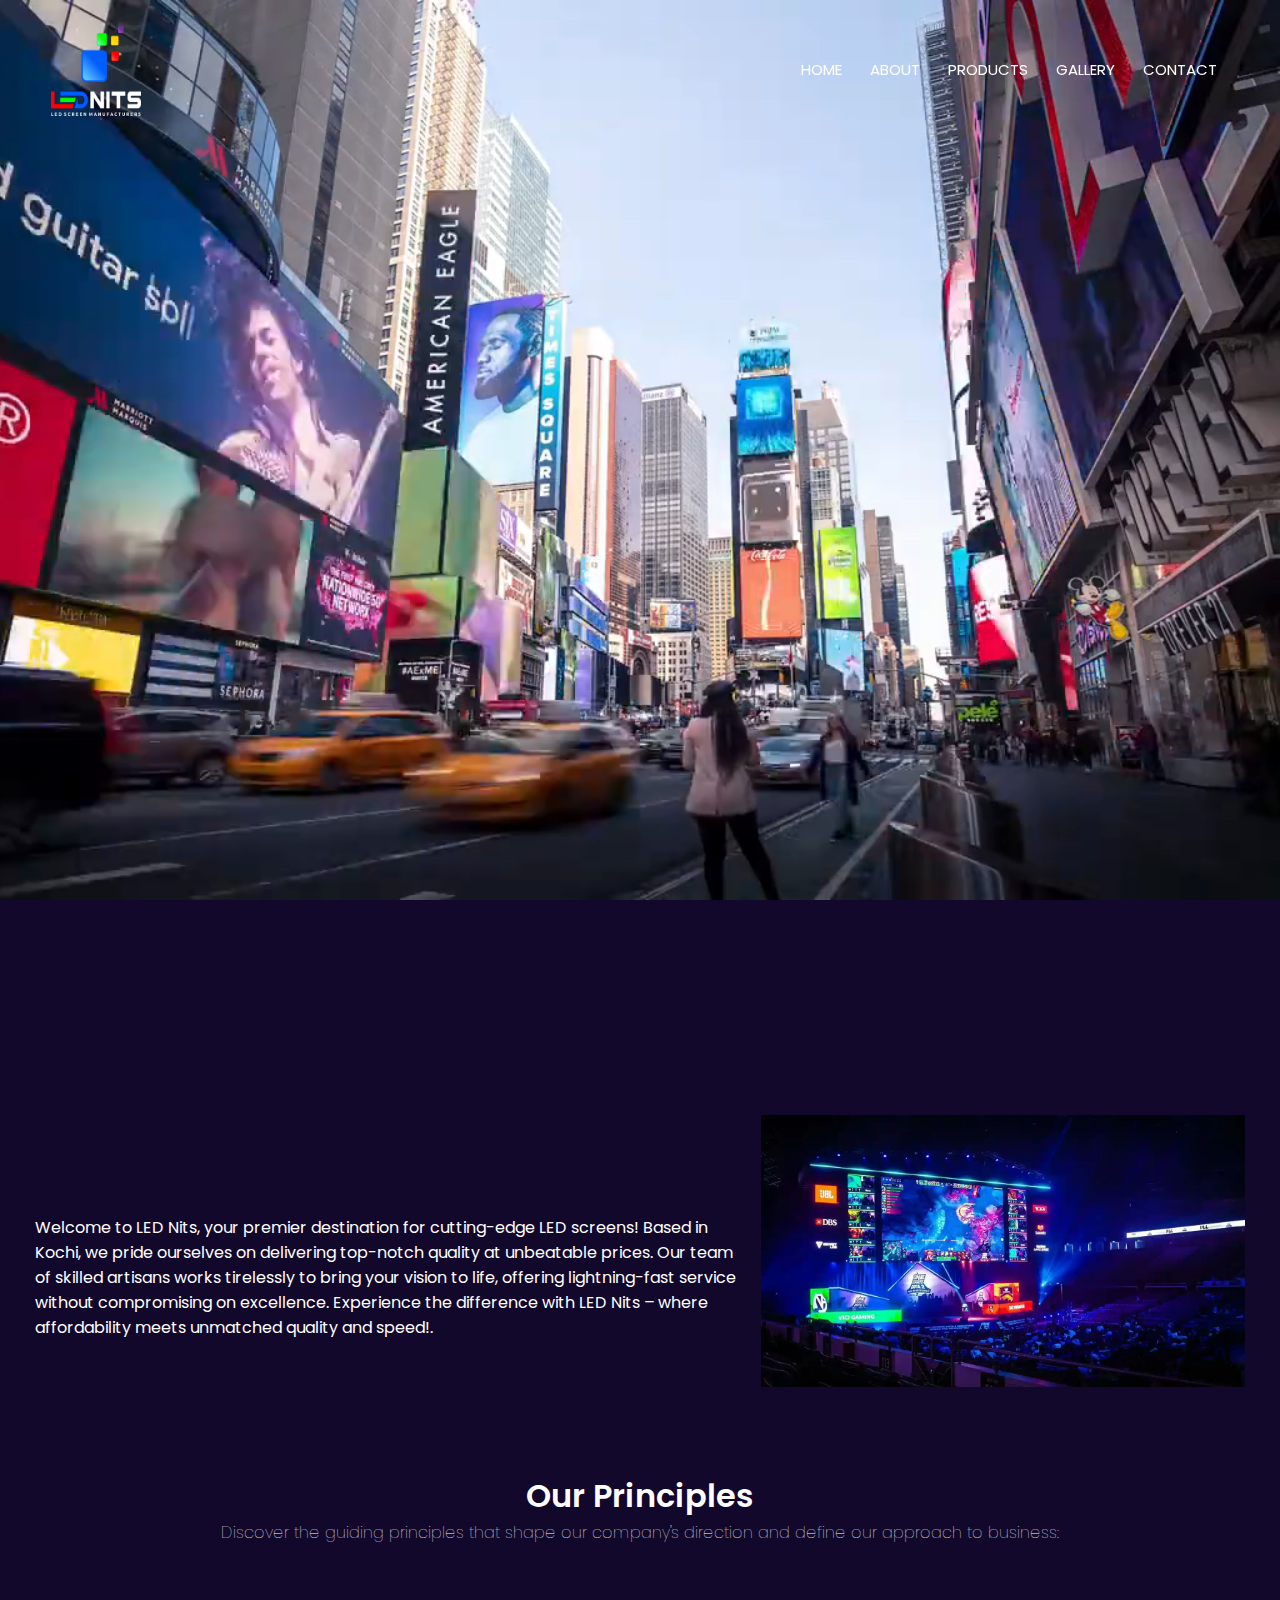
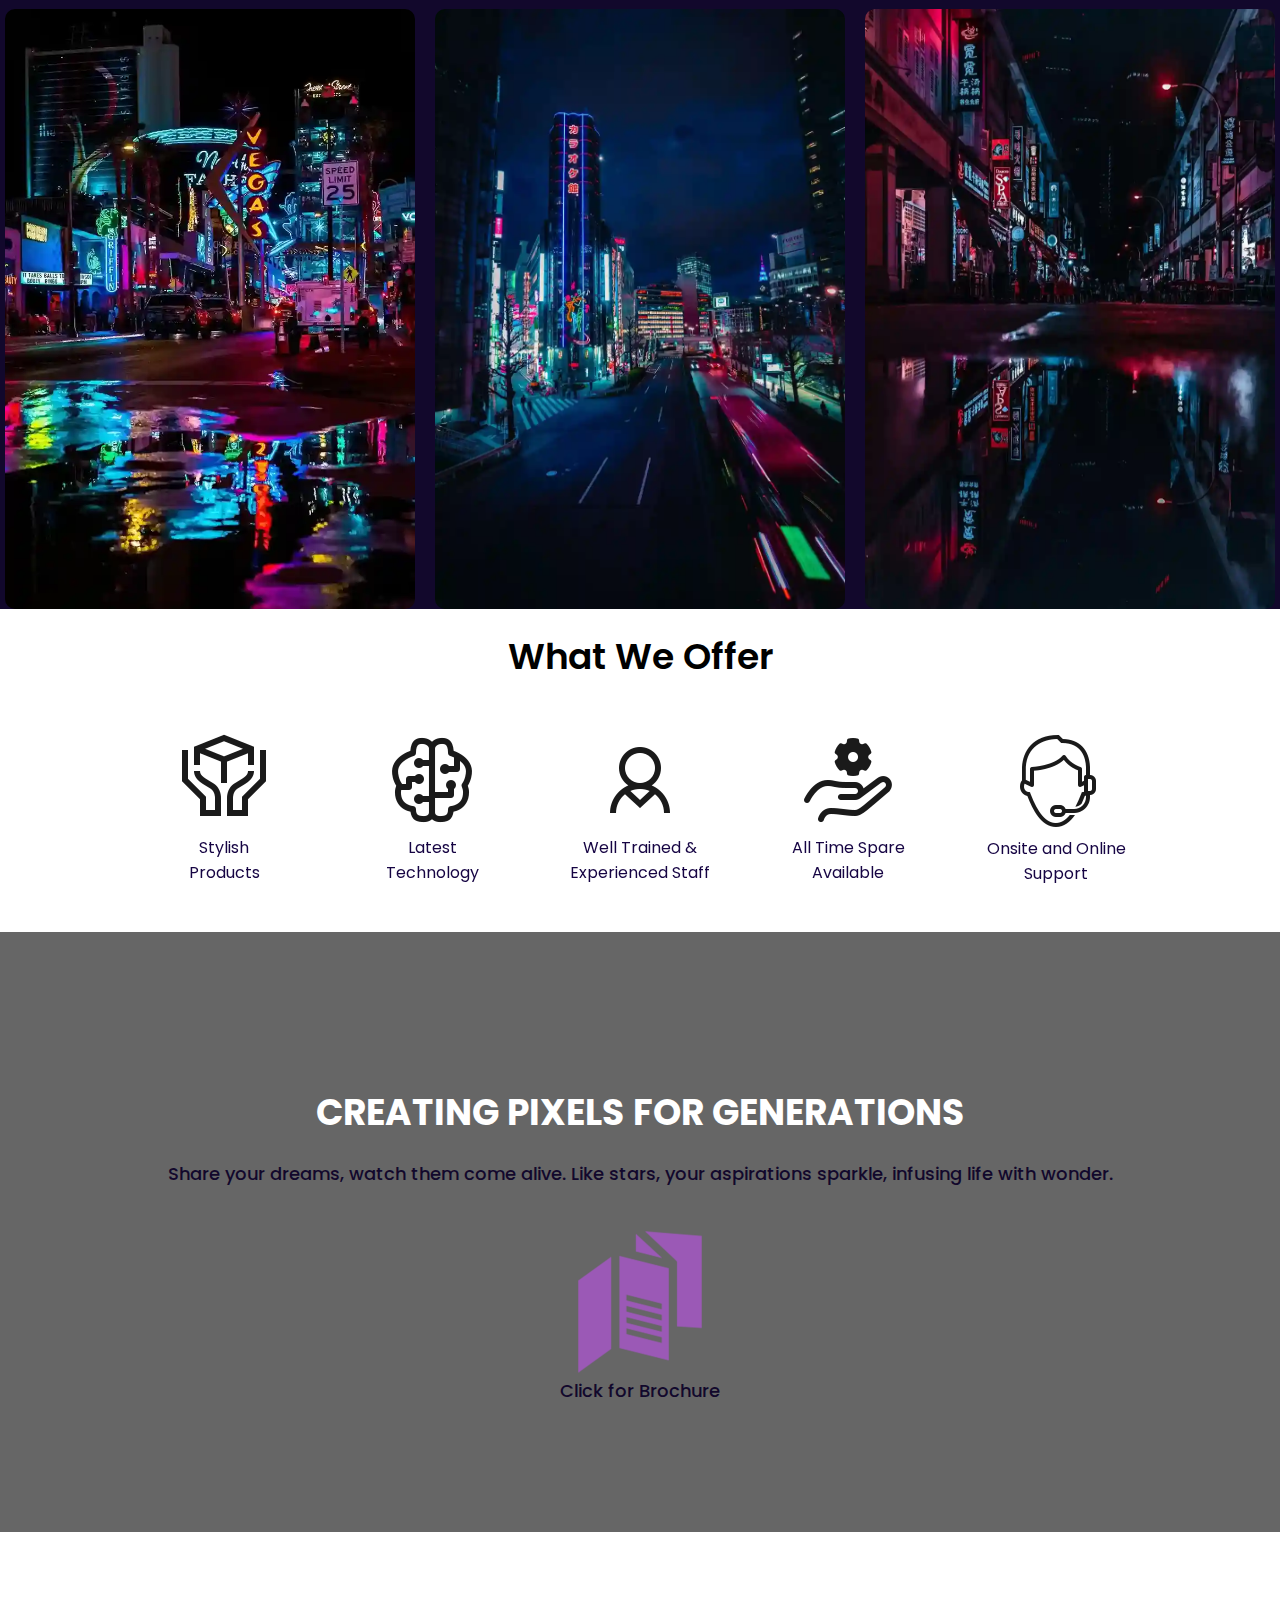
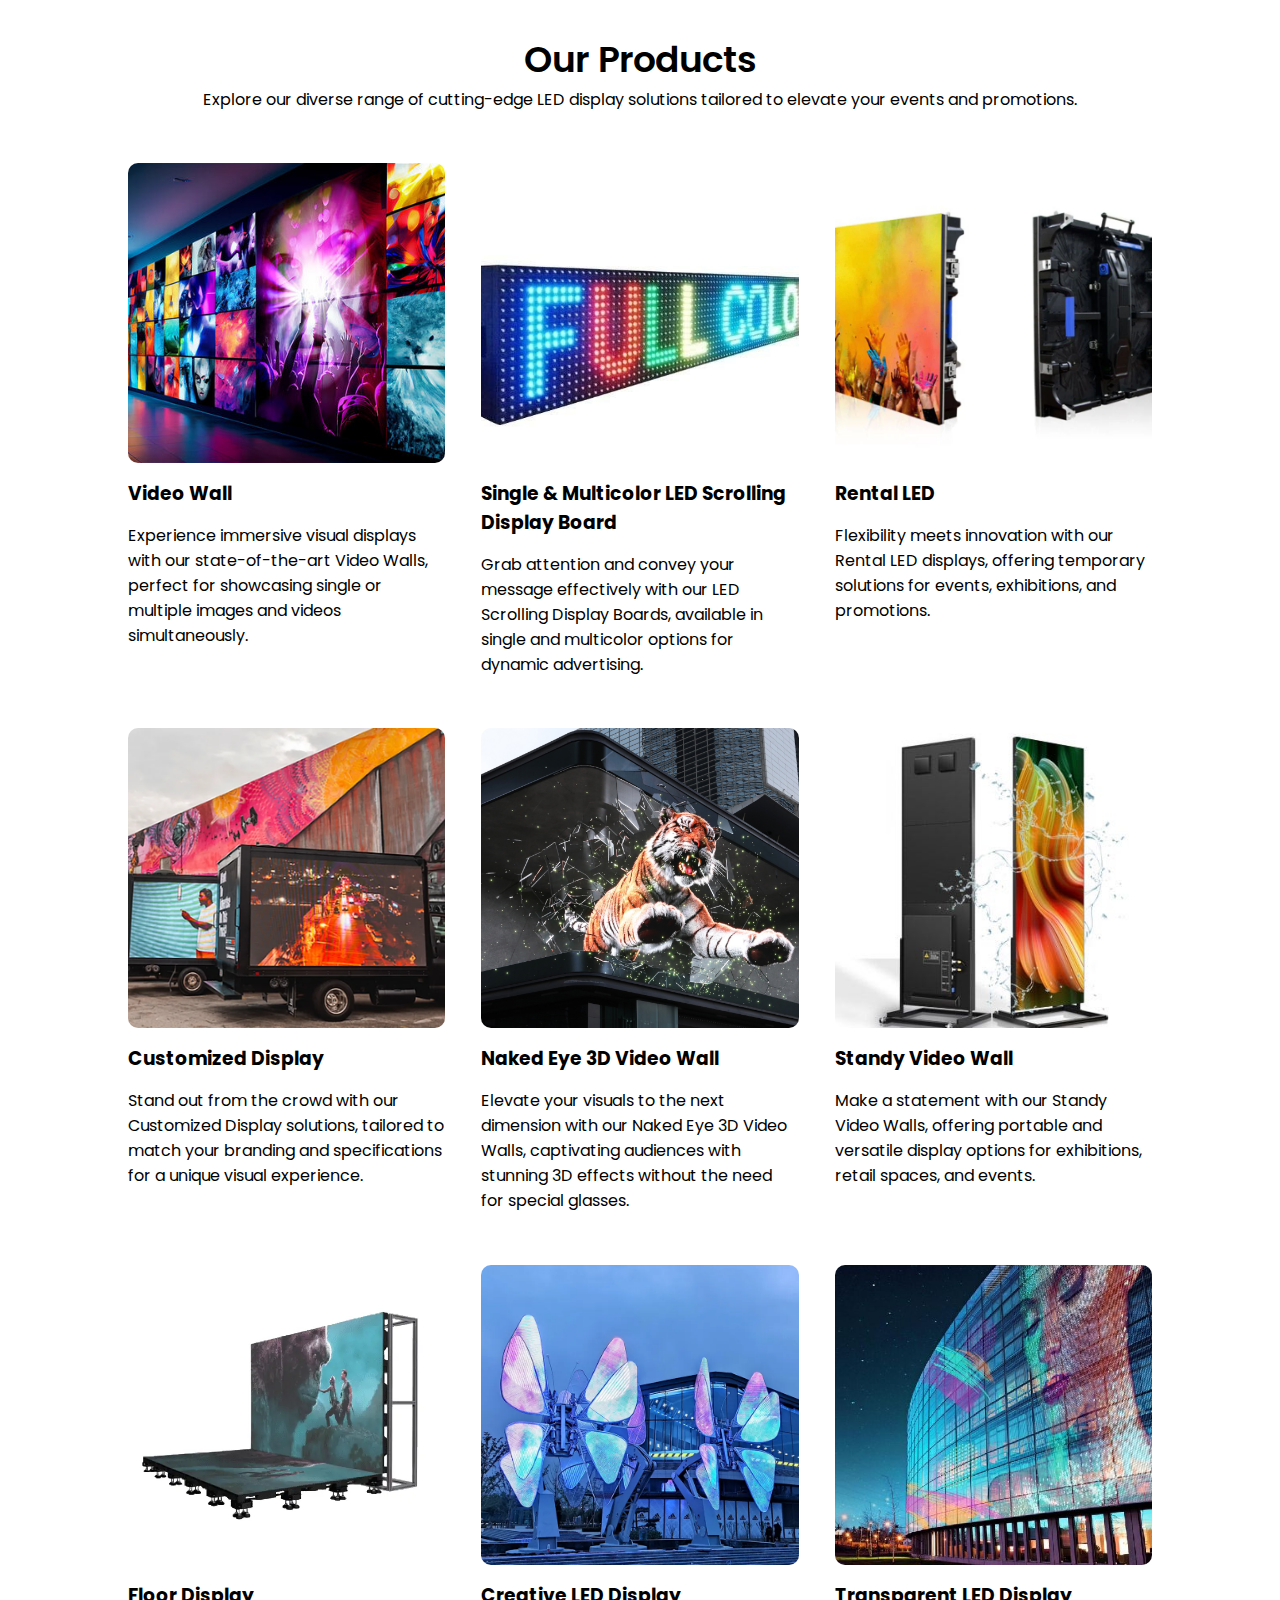
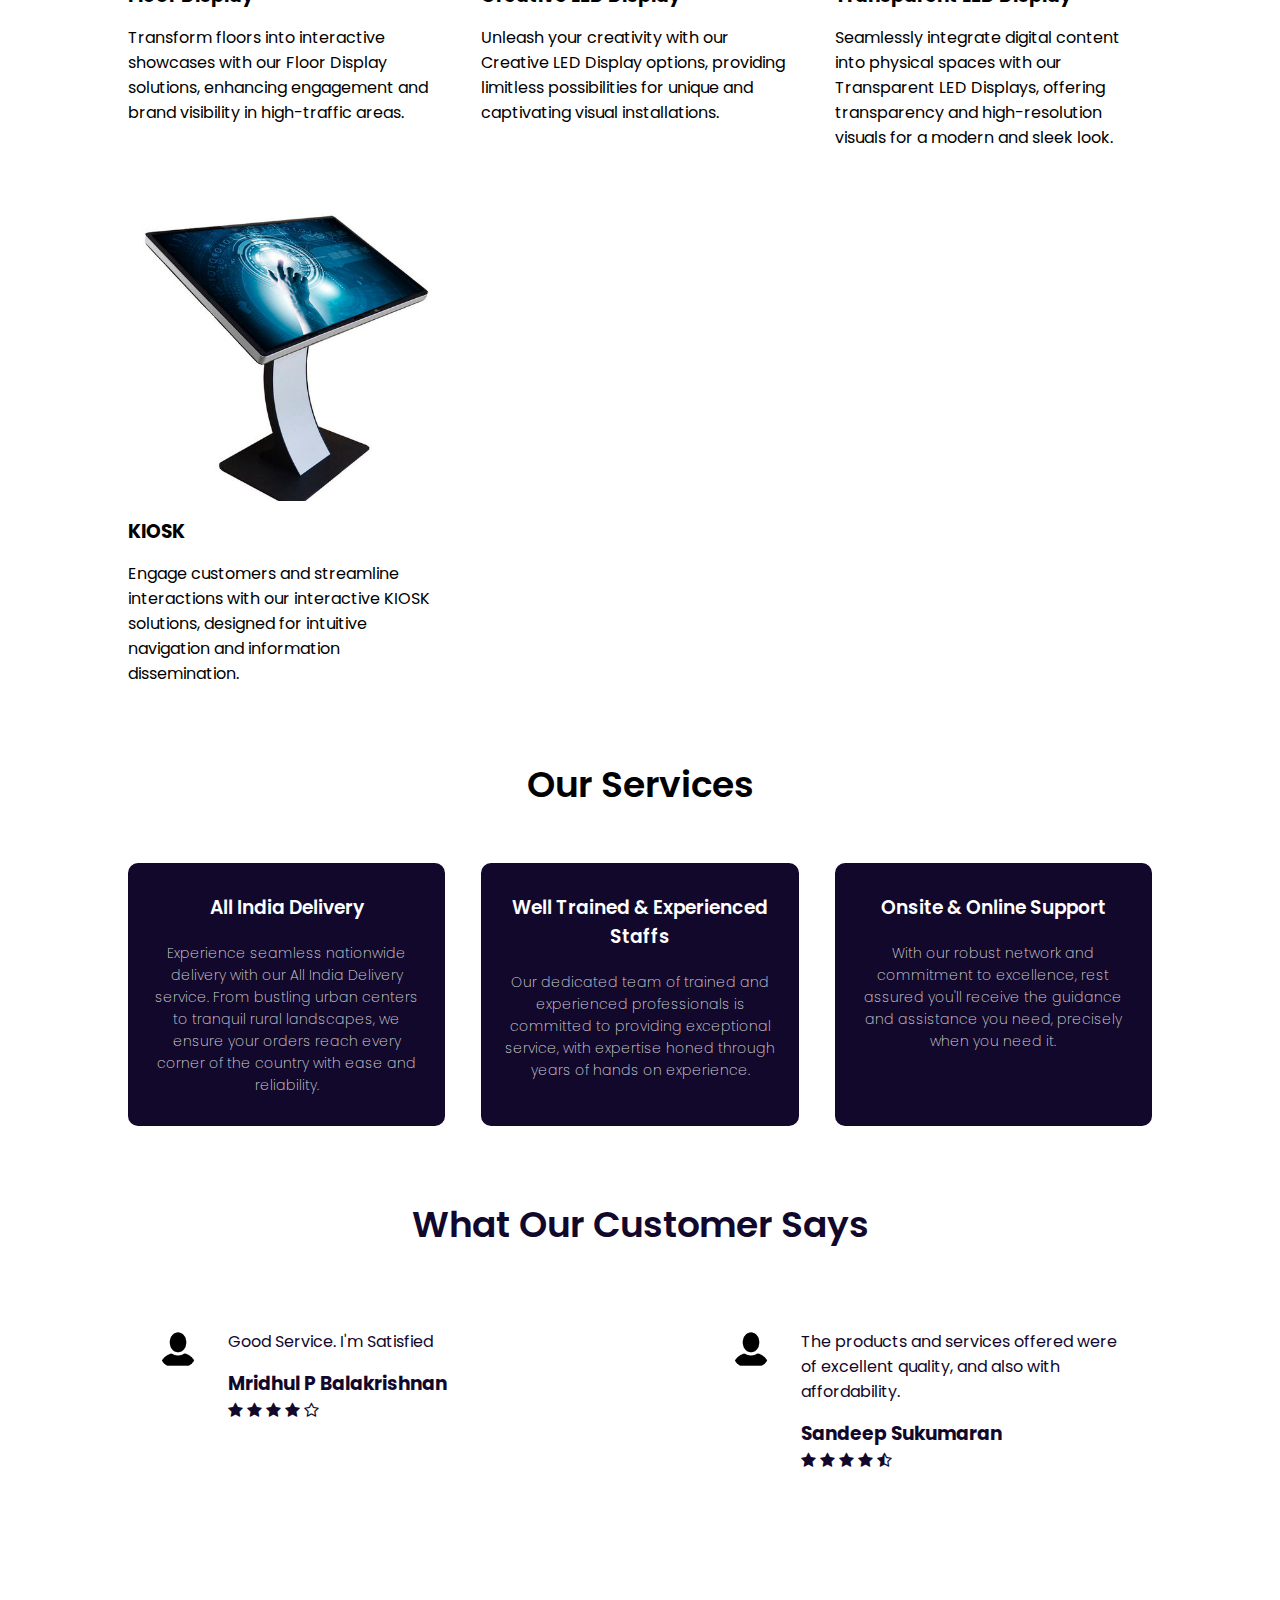
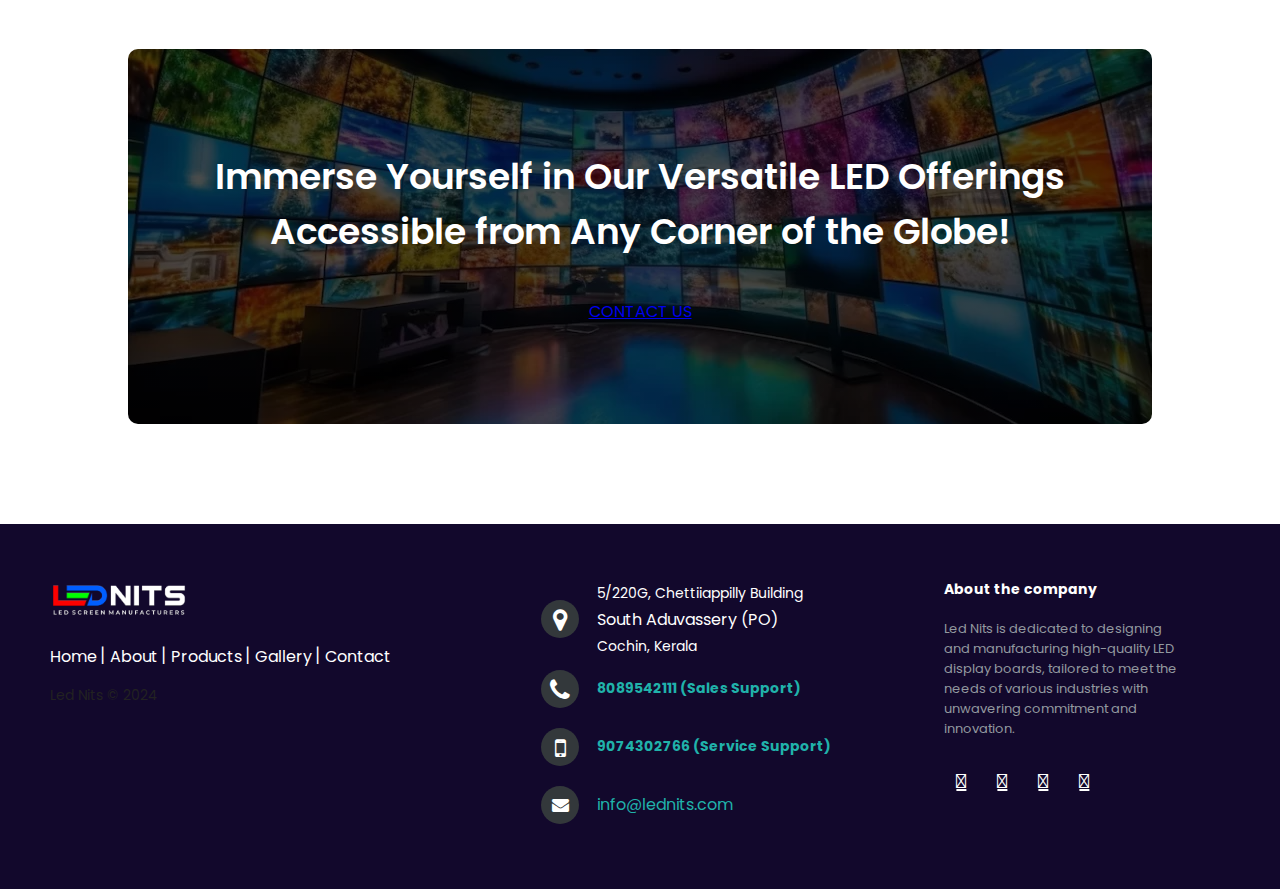
==== commit 532646c2: "title change address change" ====
--- a/index.html
+++ b/index.html
@@ -1,7 +1,7 @@
 <html>
 <head>
 <meta name="viewport" content="width=device-width, initial-scale=1.0">
-<title>Led Nits</title>
+<title>Led Nits - Led Screen Manufacturers</title>
 <link rel="stylesheet" href="style.css">
 <link href="https://fonts.googleapis.com/css?family=Poppins:100,200,300,400,600,700&display=swap" rel="stylesheet">
 <link rel="stylesheet" href="https://stackpath.bootstrapcdn.com/font-awesome/4.7.0/css/font-awesome.min.css"> 
@@ -283,7 +283,7 @@
 
         <div>
           <i class="fa fa-map-marker"></i>
-          <p id="address"><span>5/220G, Chettilappilly Building</span> South Aduvassery (PO)<span>Cochin, Kerala</span></p>
+          <p id="address"><span>5/220G, Chettiiappilly Building</span> South Aduvassery (PO)<span>Cochin, Kerala</span></p>
         </div>
 
         <div>
@@ -312,9 +312,9 @@
         <div class="footer-icons">
 
           <a href="#"><i class="fab fa-facebook"></i></a>
-          <a href="#"><i class="fab fa-instagram"></i></a>
-          <a href="#"><i class="fab fa-youtube"></i></a>
-          <a href="#"><i class="fab fa-twitter"></i></a>
+          <a href="https://www.instagram.com/led_nits_?igsh=MW1kczVpdHB0bWxu" target="_blank"><i class="fab fa-instagram"></i></a>
+          <a href="https://youtube.com/@Lednits?si=0FXkAQJYUTrZeLG0" target="_blank"><i class="fab fa-youtube"></i></a>
+          <a href="#"><i class="fab fa-linkedin"></i></a>
 
         </div>
 
